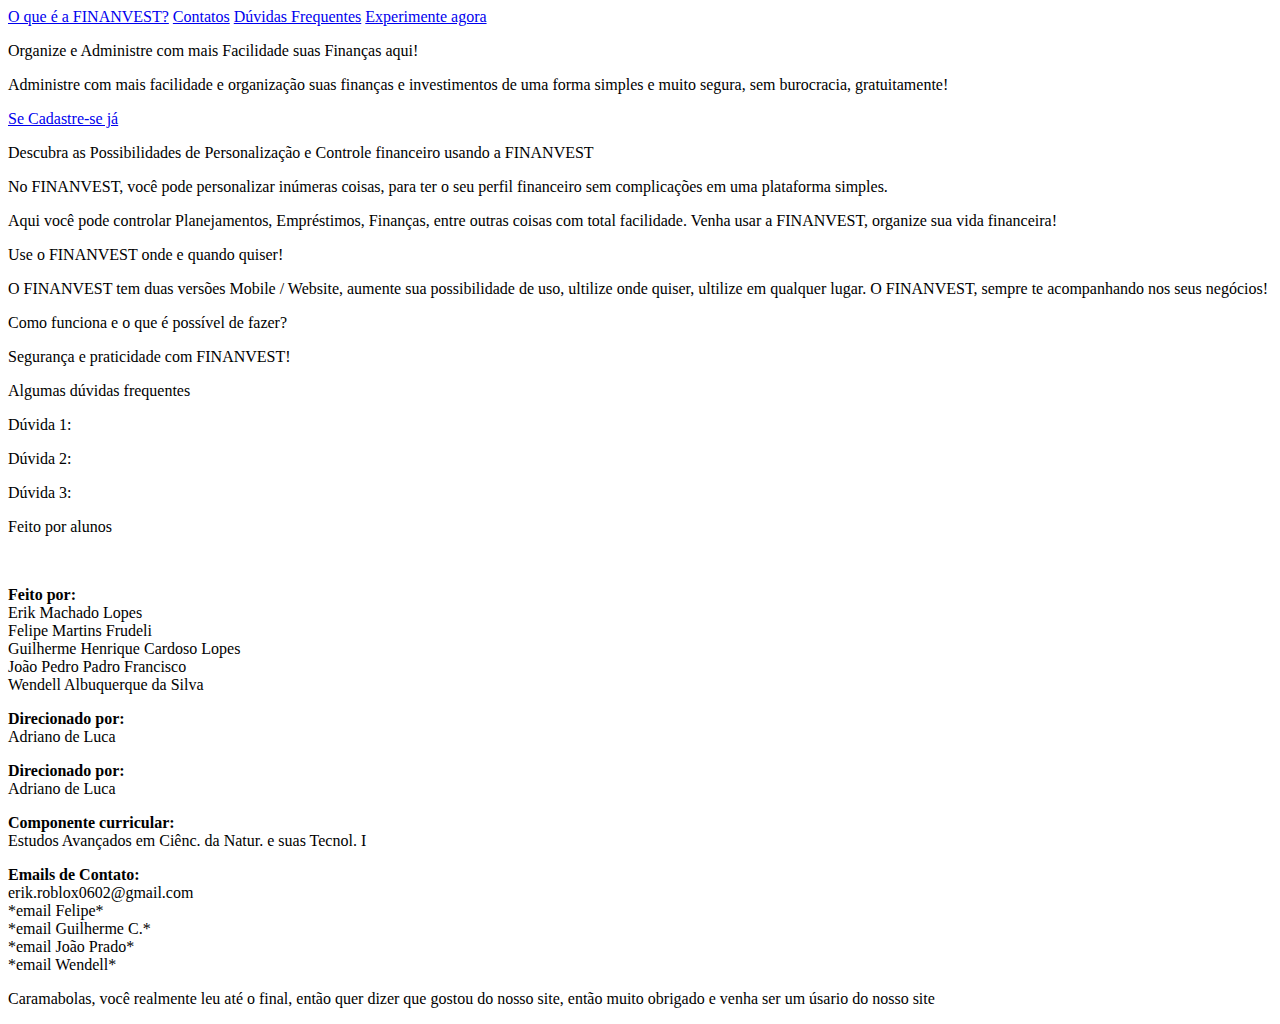
==== index.html @ 70e855a7 "Update index.html" ====
<!DOCTYPE html>
<html lang="pt-BR">
<head>
    <meta charset="UTF-8">
    <title>FINANVEST.</title>
</head>
<body>

    <header>
        <div class="logo"></div>
        <nav>
            <a href="#">O que é a FINANVEST?</a>
            <a href="#">Contatos</a>
            <a href="#">Dúvidas Frequentes</a>
            <a href="#">Experimente agora</a>
        </nav>
    </header>

    <section class="hero">
        <div>
            <p class="title">Organize e Administre com mais Facilidade suas Finanças aqui!</p>
            <p>Administre com mais facilidade e organização suas finanças e investimentos de uma forma simples e muito segura, sem burocracia, gratuitamente!</p>
            <a href="#">Se Cadastre-se já</a>
        </div>
        <div class="image"></div>
    </section>

    <section>
        <div class="sobre">
            <p class="title">Descubra as Possibilidades de Personalização  e  Controle financeiro usando a FINANVEST</p>
            <p>No FINANVEST, você pode personalizar inúmeras coisas, para ter o seu perfil financeiro sem complicações em uma plataforma simples.</p>
            <p>Aqui você pode controlar Planejamentos, Empréstimos, Finanças, entre outras coisas com total facilidade. Venha usar a FINANVEST, organize sua vida financeira!</p>
        </div>
        <div class="icon"></div>
        
        <div class="box">
            <p class="title">Use o FINANVEST onde e quando quiser!</p>
            <p>O FINANVEST tem duas versões Mobile / Website,  aumente sua possibilidade de uso, ultilize onde quiser, ultilize em qualquer lugar. O FINANVEST, sempre te acompanhando nos seus negócios!</p>
            <div class="images">
                <div class="image_phone"></div>
                <div class="image_site"></div>
            </div>
        </div>
    </section>

    <div class="card">
        <div class="text">
            <p class="title">Como funciona e o que é possível de fazer?</p>
            <p></p>
        </div>
        <div class="image_woman1"></div>
    </div>

    <div class="card">
        <div class="text">
            <p class="title">Segurança e praticidade com FINANVEST!</p>
            <p></p>
        </div>
        <div class="image_woman2"></div>
    </div>

    <section class="questions">
        <p class="title">Algumas dúvidas frequentes</p>
        <div class="quest">
            <p class="title">Dúvida 1:</p>
            <p></p>
        </div>
        <div class="quest">
            <p class="title">Dúvida 2:</p>
            <p></p>
        </div>
        <div class="quest">
            <p class="title">Dúvida 3:</p>
            <p></p>
        </div>
    </section>
    
    <footter class="contacts">
        <div class="logo"></div>
        <div class="School">
            <p>Feito por alunos</p>
            <img src="" alt="">
        </div>
        <div class="line"></div>
        <div class="contact">
            <p><b>Feito por:</b></br>
            Erik Machado Lopes</br>
            Felipe Martins Frudeli</br>
            Guilherme Henrique Cardoso Lopes</br>
            João Pedro Padro Francisco</br>
            Wendell Albuquerque da Silva
            </p>
        </div>
        <div class="contact">
            <p><b>Direcionado por:</b></br>
            Adriano de Luca
            </p>
        </div>
        <div class="contact">
            <p><b>Direcionado por:</b></br>
            Adriano de Luca
            </p>
        </div>
        <div class="contact">
            <p><b>Componente curricular:</b></br>
            Estudos Avançados em Ciênc. da Natur. e suas Tecnol. I
            </p>
        </div>
        <div class="contact">
            <p><b>Emails de Contato:</b></br>
            erik.roblox0602@gmail.com</br>
            *email Felipe*</br>
            *email Guilherme C.*</br>
            *email João Prado*</br>
            *email Wendell*
            </p>
        </div>
        <div class="line"></div>
        <p class="easter_egg">Caramabolas, você realmente leu até o final, então quer dizer que gostou do nosso site, então muito obrigado e venha ser um úsario do nosso site</p>
    </footter>
</body>
</html>
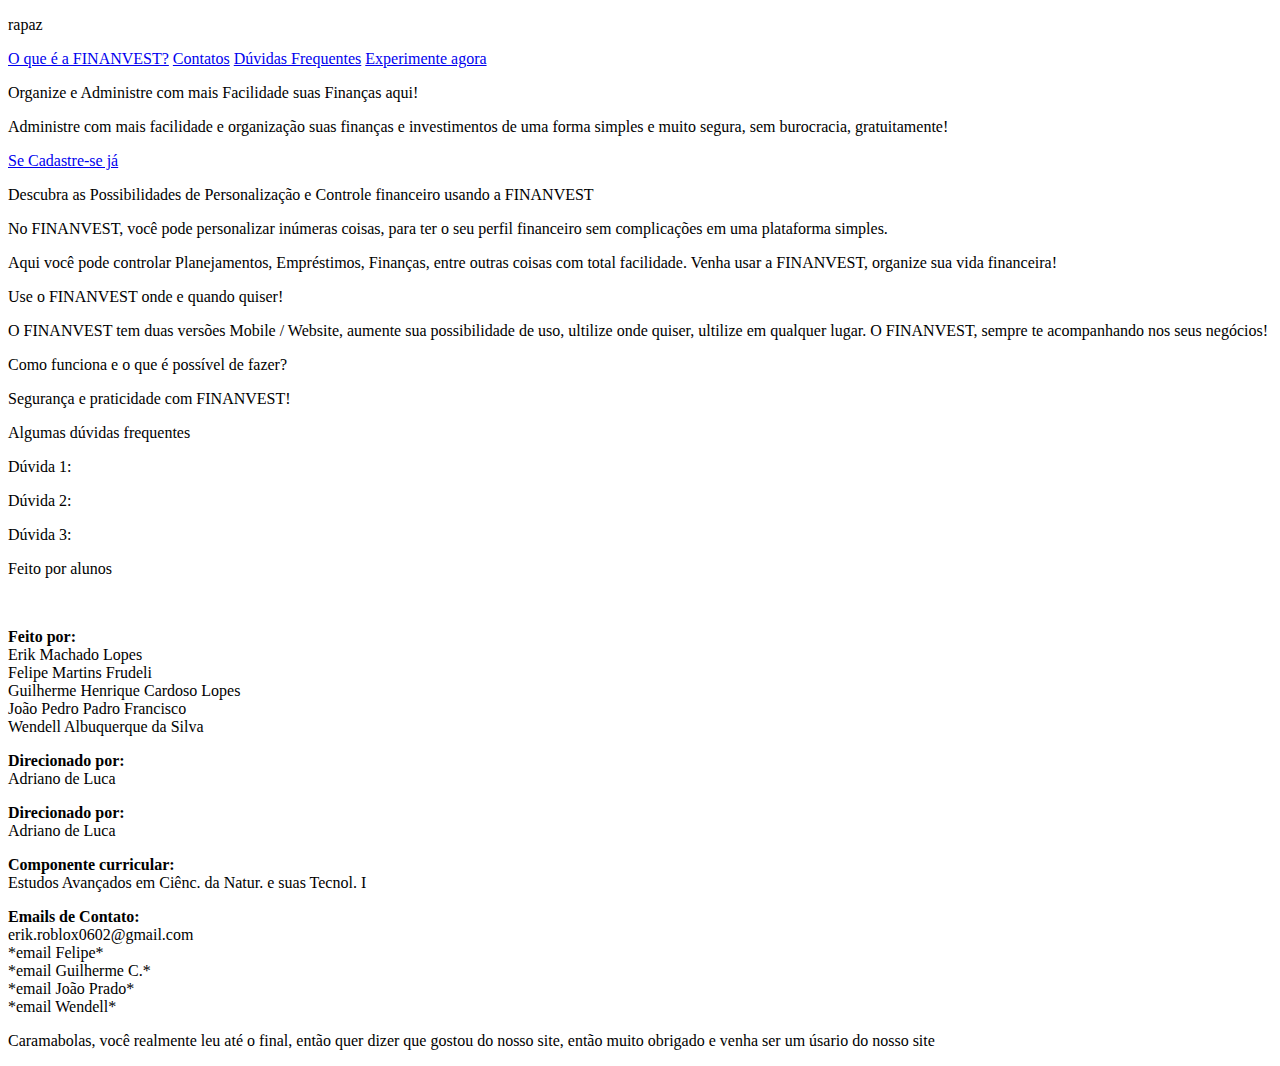
==== commit a38b5468: "a" ====
--- a/index.html
+++ b/index.html
@@ -5,7 +5,7 @@
     <title>FINANVEST.</title>
 </head>
 <body>
-
+    <p>rapaz</p>
     <header>
         <div class="logo"></div>
         <nav>
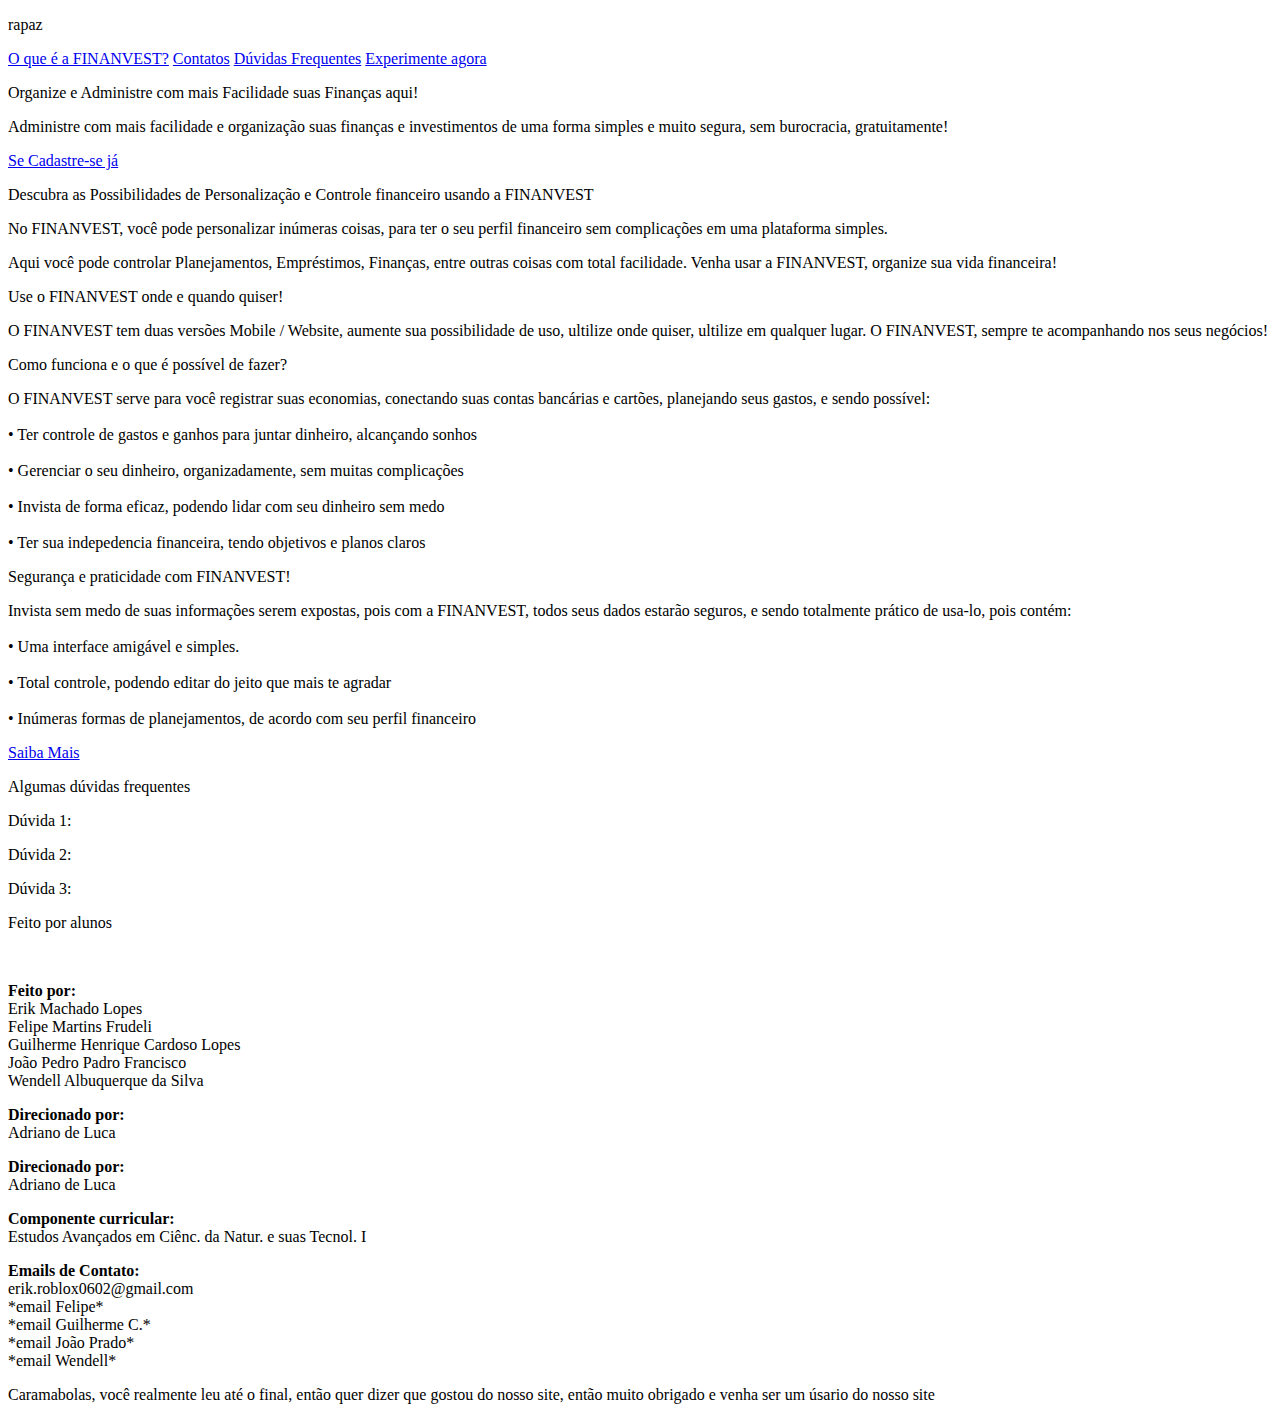
==== commit 8eda7e83: "Adicionado correções de texto" ====
--- a/index.html
+++ b/index.html
@@ -2,7 +2,7 @@
 <html lang="pt-BR">
 <head>
     <meta charset="UTF-8">
-    <title>FINANVEST.</title>
+    <title>FINANVEST</title>
 </head>
 <body>
     <p>rapaz</p>
@@ -46,7 +46,15 @@
     <div class="card">
         <div class="text">
             <p class="title">Como funciona e o que é possível de fazer?</p>
-            <p></p>
+            <p>O FINANVEST serve para você registrar suas economias, conectando suas contas bancárias e cartões, planejando seus gastos, e sendo possível:</br> 
+            </br>
+            • Ter controle de gastos e ganhos para juntar dinheiro, alcançando sonhos</br> 
+            </br>
+            • Gerenciar o seu dinheiro, organizadamente, sem muitas complicações</br>
+            </br>
+            • Invista de forma eficaz, podendo lidar com seu dinheiro sem medo</br>
+            </br>
+            • Ter sua indepedencia financeira, tendo objetivos e planos claros </p>
         </div>
         <div class="image_woman1"></div>
     </div>
@@ -54,7 +62,15 @@
     <div class="card">
         <div class="text">
             <p class="title">Segurança e praticidade com FINANVEST!</p>
-            <p></p>
+            <p>Invista sem medo de suas informações serem expostas, pois com a FINANVEST, todos seus dados estarão seguros, e sendo totalmente prático de usa-lo, pois contém:</br>
+            </br>
+            • Uma interface amigável e simples.</br>
+            </br>
+            • Total controle, podendo editar do jeito que mais te agradar</br>
+            </br>
+            • Inúmeras formas de planejamentos, de acordo com seu perfil financeiro</br>
+            </p>
+            <a href="#">Saiba Mais</a>
         </div>
         <div class="image_woman2"></div>
     </div>
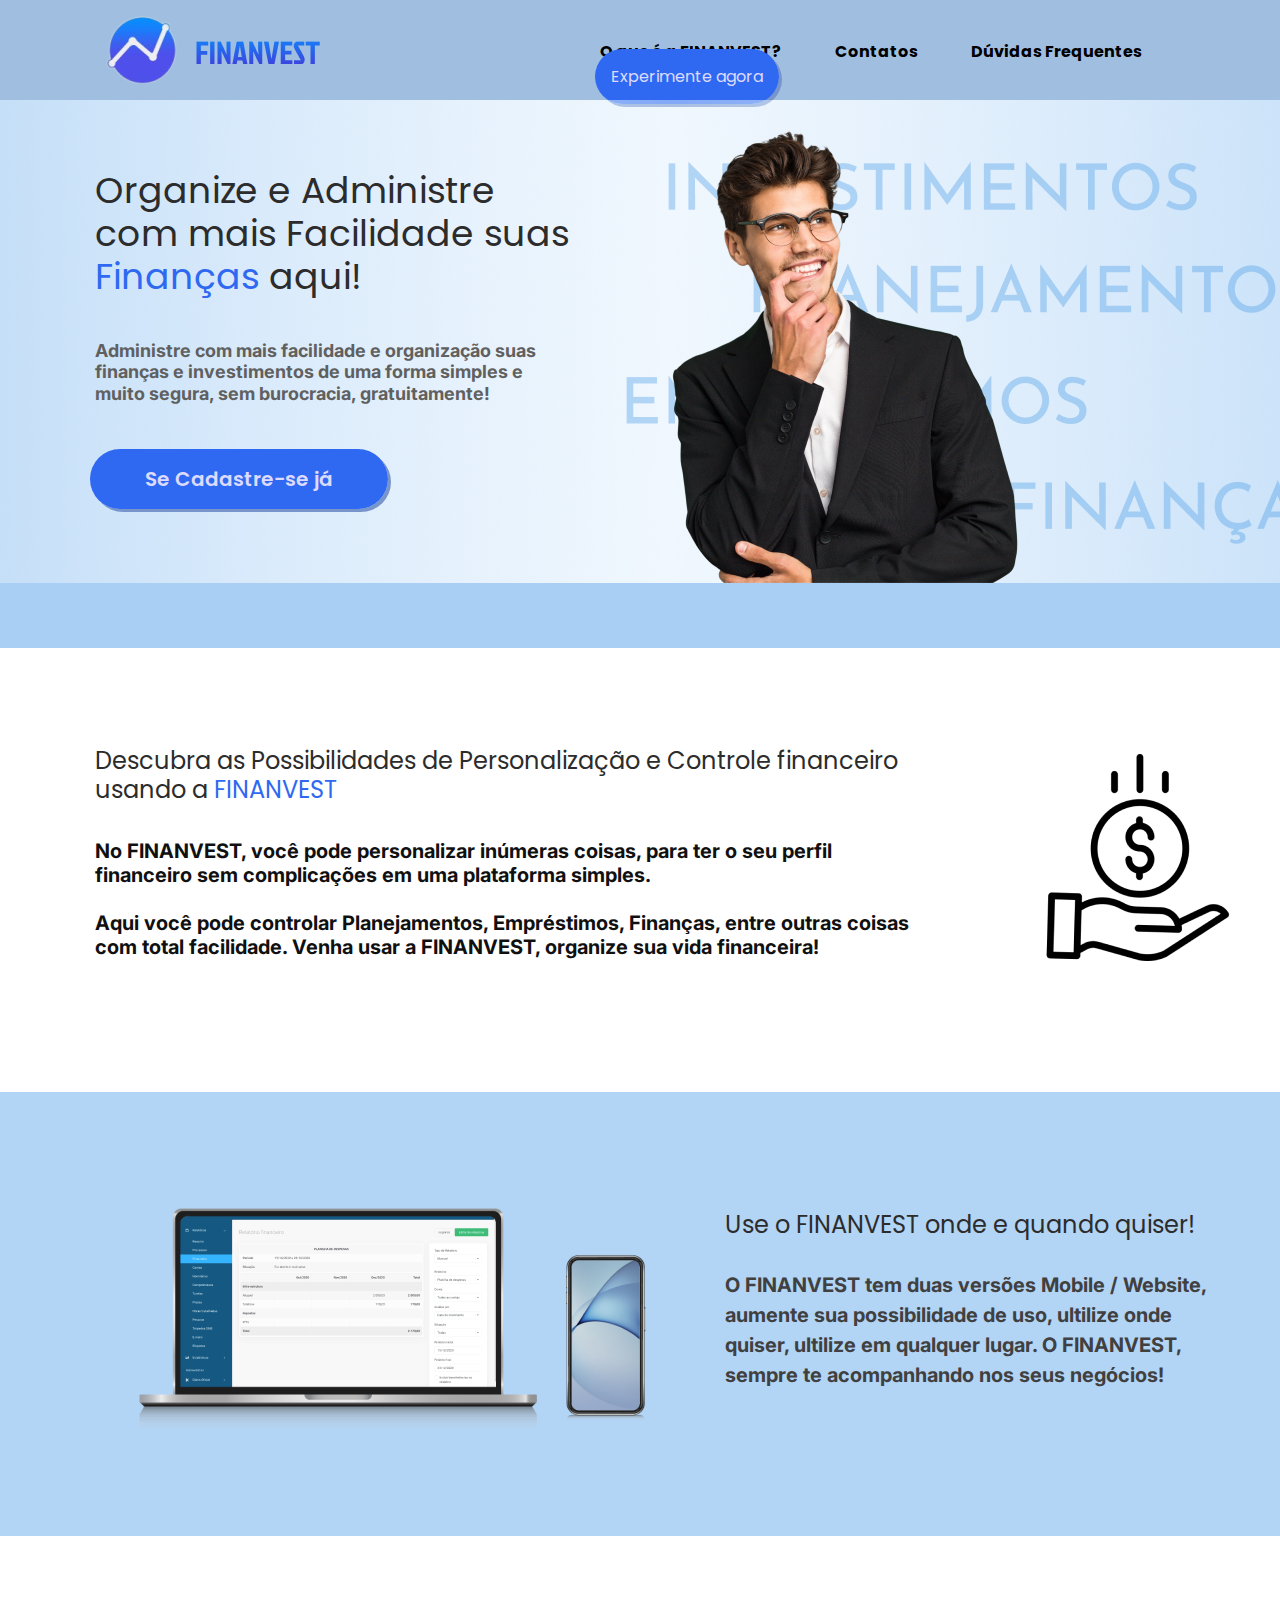
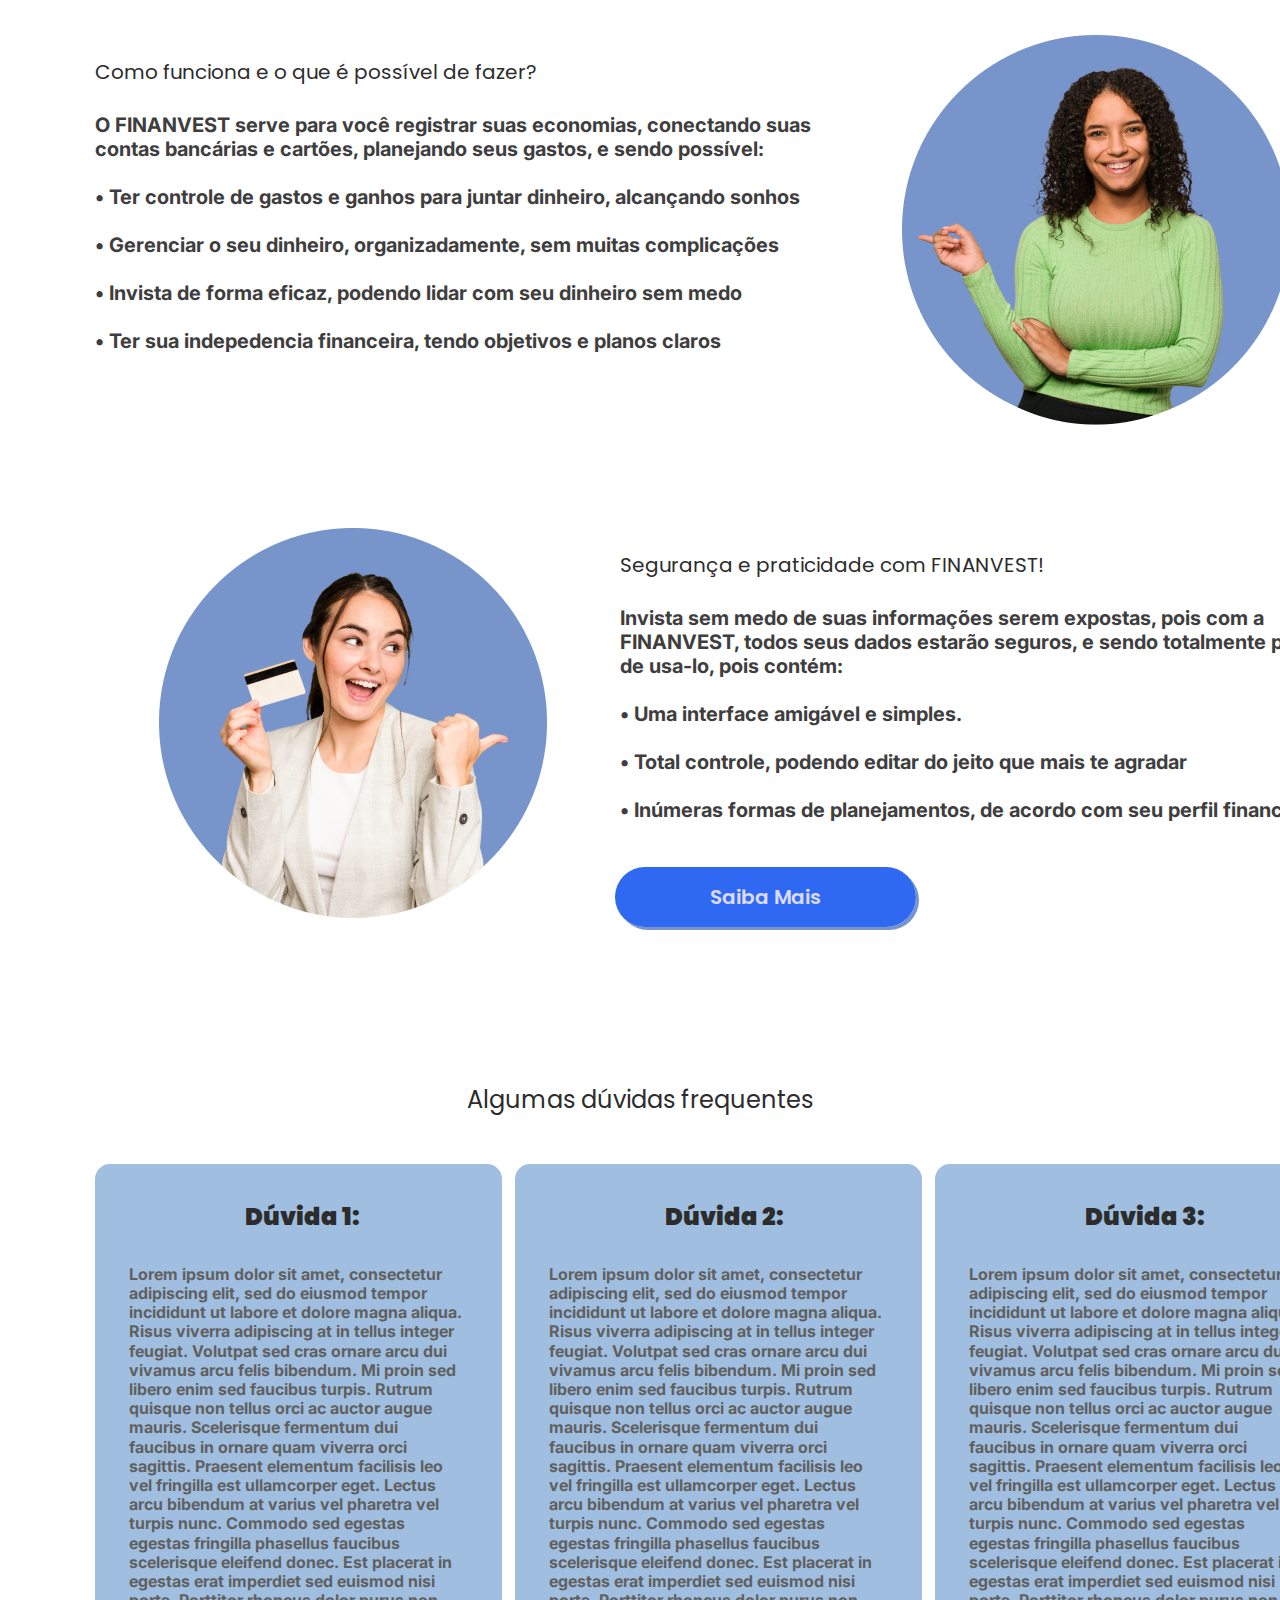
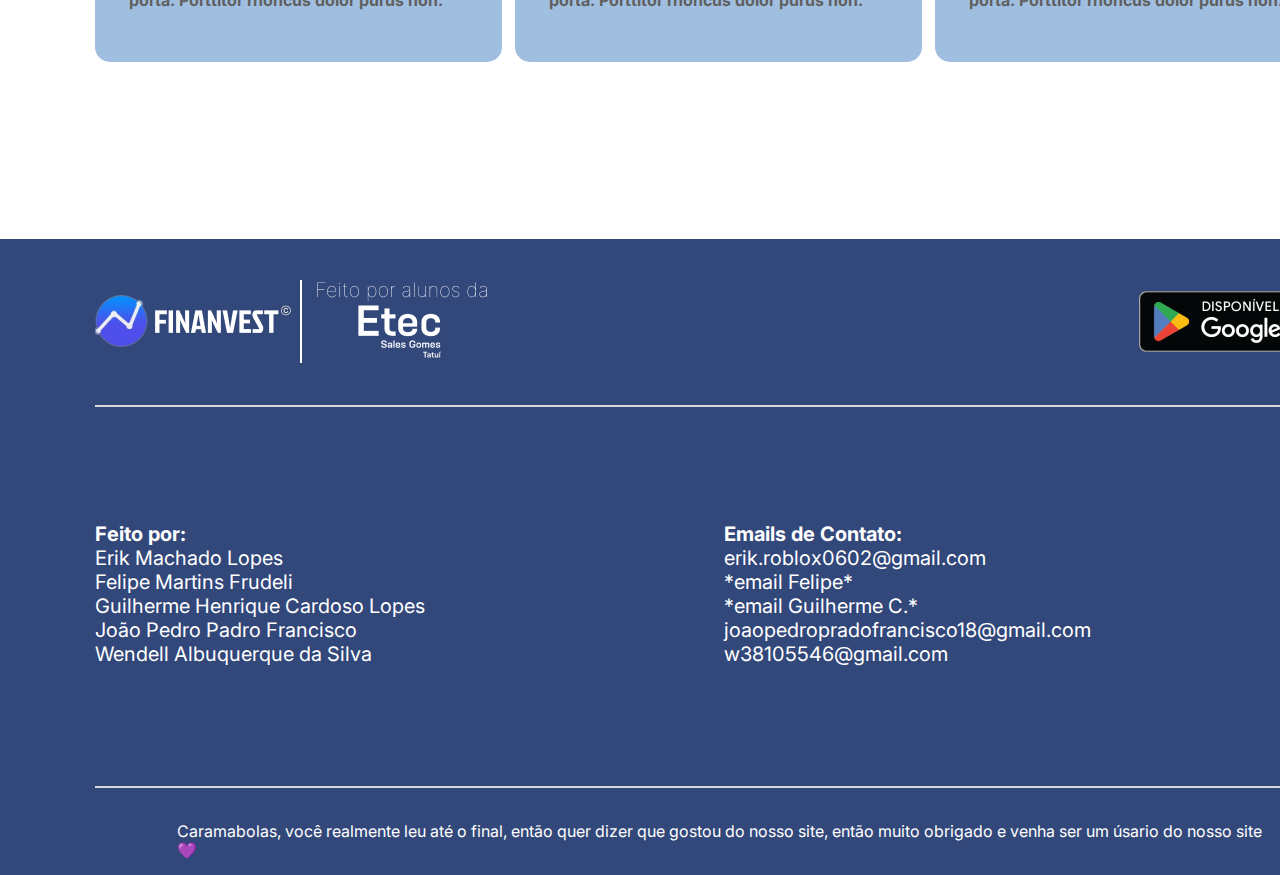
==== commit 3d45f71b: "Adicionada a página inicial" ====
--- a/index.html
+++ b/index.html
@@ -3,50 +3,55 @@
 <head>
     <meta charset="UTF-8">
     <title>FINANVEST</title>
+    <link rel="stylesheet" href="css/style.css">
+    <link rel="icon" href="Images/SmallLogo.png">
 </head>
 <body>
-    <p>rapaz</p>
     <header>
-        <div class="logo"></div>
+        <div class="logo"><img src="Images/Logo.png" alt="Logo"></div>
         <nav>
-            <a href="#">O que é a FINANVEST?</a>
-            <a href="#">Contatos</a>
-            <a href="#">Dúvidas Frequentes</a>
-            <a href="#">Experimente agora</a>
+            <a href="#sobre">O que é a FINANVEST?</a>
+            <a href="#contact">Contatos</a>
+            <a href="#quest">Dúvidas Frequentes</a>
+            <a class="loginbutton" href="#">Experimente agora</a>
         </nav>
     </header>
 
     <section class="hero">
-        <div>
-            <p class="title">Organize e Administre com mais Facilidade suas Finanças aqui!</p>
-            <p>Administre com mais facilidade e organização suas finanças e investimentos de uma forma simples e muito segura, sem burocracia, gratuitamente!</p>
-            <a href="#">Se Cadastre-se já</a>
+        <div class="herotext">
+            <p class="title">Organize e Administre com mais Facilidade suas <span>Finanças</span> aqui!</p>
+            <p class="phero">Administre com mais facilidade e organização suas finanças e investimentos de uma forma simples e muito segura, sem burocracia, gratuitamente!</p>
+            <a class="loginbutton" href="#">Se Cadastre-se já</a>
         </div>
-        <div class="image"></div>
+        <div class="image"><img src="Images/Thinking.png" alt="Men Thinking"></div>
     </section>
 
-    <section>
-        <div class="sobre">
-            <p class="title">Descubra as Possibilidades de Personalização  e  Controle financeiro usando a FINANVEST</p>
-            <p>No FINANVEST, você pode personalizar inúmeras coisas, para ter o seu perfil financeiro sem complicações em uma plataforma simples.</p>
-            <p>Aqui você pode controlar Planejamentos, Empréstimos, Finanças, entre outras coisas com total facilidade. Venha usar a FINANVEST, organize sua vida financeira!</p>
+    <div class="linehero"></div>
+
+    <section class="sobre">
+        <div class="sobreup">
+            <div class="sobretext">
+                <p class="title">Descubra as Possibilidades de Personalização  e  Controle financeiro usando a <span>FINANVEST</span></p>
+                <p class="psobre">No FINANVEST, você pode personalizar inúmeras coisas, para ter o seu perfil financeiro sem complicações em uma plataforma simples.</br></br>Aqui você pode controlar Planejamentos, Empréstimos, Finanças, entre outras coisas com total facilidade. Venha usar a FINANVEST, organize sua vida financeira!</p>
+            </div>
+        <div class="icon"><img src="Images/IconCoin.png" alt="Icon Coin"></div>
         </div>
-        <div class="icon"></div>
-        
         <div class="box">
+            <div class="image">
+                <img src="Images/Mockup.png" alt="Site e App">
+            </div>
+            <div class="boxtext">
             <p class="title">Use o FINANVEST onde e quando quiser!</p>
-            <p>O FINANVEST tem duas versões Mobile / Website,  aumente sua possibilidade de uso, ultilize onde quiser, ultilize em qualquer lugar. O FINANVEST, sempre te acompanhando nos seus negócios!</p>
-            <div class="images">
-                <div class="image_phone"></div>
-                <div class="image_site"></div>
+            <p class="boxp">O FINANVEST tem duas versões Mobile / Website,  aumente sua possibilidade de uso, ultilize onde quiser, ultilize em qualquer lugar. O FINANVEST, sempre te acompanhando nos seus negócios!</p>
             </div>
         </div>
+        <a name="sobre"></a>
     </section>
 
     <div class="card">
         <div class="text">
-            <p class="title">Como funciona e o que é possível de fazer?</p>
-            <p>O FINANVEST serve para você registrar suas economias, conectando suas contas bancárias e cartões, planejando seus gastos, e sendo possível:</br> 
+            <p class="title">Como funciona e o que é possível de fazer?</a></p>
+            <p class="textp">O FINANVEST serve para você registrar suas economias, conectando suas contas bancárias e cartões, planejando seus gastos, e sendo possível:</br> 
             </br>
             • Ter controle de gastos e ganhos para juntar dinheiro, alcançando sonhos</br> 
             </br>
@@ -55,14 +60,16 @@
             • Invista de forma eficaz, podendo lidar com seu dinheiro sem medo</br>
             </br>
             • Ter sua indepedencia financeira, tendo objetivos e planos claros </p>
-        </div>
-        <div class="image_woman1"></div>
+        </div>            
+        <div class="image_woman1"><img src="Images/Woman1.png" alt="Woman 1"></div>
     </div>
 
+
     <div class="card">
+        <div class="image_woman2"><img src="Images/Woman2.png" alt="Woman 2"></div>
         <div class="text">
             <p class="title">Segurança e praticidade com FINANVEST!</p>
-            <p>Invista sem medo de suas informações serem expostas, pois com a FINANVEST, todos seus dados estarão seguros, e sendo totalmente prático de usa-lo, pois contém:</br>
+            <p class="textp1">Invista sem medo de suas informações serem expostas, pois com a FINANVEST, todos seus dados estarão seguros, e sendo totalmente prático de usa-lo, pois contém:</br>
             </br>
             • Uma interface amigável e simples.</br>
             </br>
@@ -70,69 +77,59 @@
             </br>
             • Inúmeras formas de planejamentos, de acordo com seu perfil financeiro</br>
             </p>
-            <a href="#">Saiba Mais</a>
+            <a class="loginbutton" href="#">Saiba Mais</a>
         </div>
-        <div class="image_woman2"></div>
+
     </div>
-
+<a name="quest"></a>
     <section class="questions">
         <p class="title">Algumas dúvidas frequentes</p>
-        <div class="quest">
-            <p class="title">Dúvida 1:</p>
-            <p></p>
-        </div>
-        <div class="quest">
-            <p class="title">Dúvida 2:</p>
-            <p></p>
-        </div>
-        <div class="quest">
-            <p class="title">Dúvida 3:</p>
-            <p></p>
+        <div class="boxs">
+            <div class="quest">
+                <p class="titleq">Dúvida 1:</p>
+                <p class="questp">Lorem ipsum dolor sit amet, consectetur adipiscing elit, sed do eiusmod tempor incididunt ut labore et dolore magna aliqua. Risus viverra adipiscing at in tellus integer feugiat. Volutpat sed cras ornare arcu dui vivamus arcu felis bibendum. Mi proin sed libero enim sed faucibus turpis. Rutrum quisque non tellus orci ac auctor augue mauris. Scelerisque fermentum dui faucibus in ornare quam viverra orci sagittis. Praesent elementum facilisis leo vel fringilla est ullamcorper eget. Lectus arcu bibendum at varius vel pharetra vel turpis nunc. Commodo sed egestas egestas fringilla phasellus faucibus scelerisque eleifend donec. Est placerat in egestas erat imperdiet sed euismod nisi porta. Porttitor rhoncus dolor purus non.</p>
+            </div>
+            <div class="quest">
+                <p class="titleq">Dúvida 2:</p>
+                <p class="questp">Lorem ipsum dolor sit amet, consectetur adipiscing elit, sed do eiusmod tempor incididunt ut labore et dolore magna aliqua. Risus viverra adipiscing at in tellus integer feugiat. Volutpat sed cras ornare arcu dui vivamus arcu felis bibendum. Mi proin sed libero enim sed faucibus turpis. Rutrum quisque non tellus orci ac auctor augue mauris. Scelerisque fermentum dui faucibus in ornare quam viverra orci sagittis. Praesent elementum facilisis leo vel fringilla est ullamcorper eget. Lectus arcu bibendum at varius vel pharetra vel turpis nunc. Commodo sed egestas egestas fringilla phasellus faucibus scelerisque eleifend donec. Est placerat in egestas erat imperdiet sed euismod nisi porta. Porttitor rhoncus dolor purus non.</p>
+            </div>
+            <div class="quest">
+                <p class="titleq">Dúvida 3:</p>
+                <p class="questp">Lorem ipsum dolor sit amet, consectetur adipiscing elit, sed do eiusmod tempor incididunt ut labore et dolore magna aliqua. Risus viverra adipiscing at in tellus integer feugiat. Volutpat sed cras ornare arcu dui vivamus arcu felis bibendum. Mi proin sed libero enim sed faucibus turpis. Rutrum quisque non tellus orci ac auctor augue mauris. Scelerisque fermentum dui faucibus in ornare quam viverra orci sagittis. Praesent elementum facilisis leo vel fringilla est ullamcorper eget. Lectus arcu bibendum at varius vel pharetra vel turpis nunc. Commodo sed egestas egestas fringilla phasellus faucibus scelerisque eleifend donec. Est placerat in egestas erat imperdiet sed euismod nisi porta. Porttitor rhoncus dolor purus non.</p>
+            </div>
         </div>
     </section>
-    
-    <footter class="contacts">
-        <div class="logo"></div>
-        <div class="School">
-            <p>Feito por alunos</p>
-            <img src="" alt="">
+
+    <a name="contact"></a>
+    <footer class="contacts">
+        <div class="top">
+            <div class="logocontact"><img src="Images/LogoContact.png" alt="Logo do contato"></div>
+            <div class="download"><img src="Images/Googleplay.png"  alt="Download"></div>
         </div>
         <div class="line"></div>
-        <div class="contact">
-            <p><b>Feito por:</b></br>
-            Erik Machado Lopes</br>
-            Felipe Martins Frudeli</br>
-            Guilherme Henrique Cardoso Lopes</br>
-            João Pedro Padro Francisco</br>
-            Wendell Albuquerque da Silva
-            </p>
-        </div>
-        <div class="contact">
-            <p><b>Direcionado por:</b></br>
-            Adriano de Luca
-            </p>
-        </div>
-        <div class="contact">
-            <p><b>Direcionado por:</b></br>
-            Adriano de Luca
-            </p>
-        </div>
-        <div class="contact">
-            <p><b>Componente curricular:</b></br>
-            Estudos Avançados em Ciênc. da Natur. e suas Tecnol. I
-            </p>
-        </div>
-        <div class="contact">
-            <p><b>Emails de Contato:</b></br>
-            erik.roblox0602@gmail.com</br>
-            *email Felipe*</br>
-            *email Guilherme C.*</br>
-            *email João Prado*</br>
-            *email Wendell*
-            </p>
+        <div class="boxcontact">
+            <div class="contact">
+                <p><b>Feito por:</b></br>
+                Erik Machado Lopes</br>
+                Felipe Martins Frudeli</br>
+                Guilherme Henrique Cardoso Lopes</br>
+                João Pedro Padro Francisco</br>
+                Wendell Albuquerque da Silva
+                </p>
+            </div>
+            <div class="contact">
+                <p><b>Emails de Contato:</b></br>
+                erik.roblox0602@gmail.com</br>
+                *email Felipe*</br>
+                *email Guilherme C.*</br>
+                joaopedropradofrancisco18@gmail.com</br>
+                w38105546@gmail.com
+                </p>
+            </div>
         </div>
         <div class="line"></div>
-        <p class="easter_egg">Caramabolas, você realmente leu até o final, então quer dizer que gostou do nosso site, então muito obrigado e venha ser um úsario do nosso site</p>
-    </footter>
+        <p class="easteregg">Caramabolas, você realmente leu até o final, então quer dizer que gostou do nosso site, então muito obrigado e venha ser um úsario do nosso site 💜</p>
+    </footer>
+
 </body>
 </html>
--- a/css/style.css
+++ b/css/style.css
@@ -0,0 +1,286 @@
+
+@import url('https://fonts.googleapis.com/css2?family=Inter&family=Poppins&display=swap');
+
+body{
+    margin: 0;
+    padding: 0;
+}
+header{
+    background-color: #A0BFE0;
+    width: 100% ;
+    height: 100px;
+    display: inline-flex;
+}
+.logo{
+    margin-left: 95px;
+    margin-top: 15px;
+}
+nav{
+    float: right;
+    margin-top: 39px;
+    margin-left: 279px;
+}
+nav a{
+    margin-right: 49.5px;
+    font-family: "Poppins";
+    text-decoration: none;
+    color: #000;
+    font-size: 16px;
+    font-style: normal;
+    font-weight: bold;
+}
+.loginbutton{
+    margin-left: -5px ;
+    color: #DCDBFF;
+    font-weight: normal;
+    background-color: #3069F1;
+    padding: 16px;
+    border-radius: 40px;
+    box-shadow: 3px 3px #7895CB;
+}
+.herotext{
+    padding-top: 69px;
+    margin-left: 95px;
+}
+.hero{
+    background-image: url(../Images/BackgroundHero.png);
+    width: 100%;
+    height: 483px;
+    display: inline-flex;
+}
+.title{
+    color: #2C2C2C;
+    font-family: "Poppins";
+    font-size: 36px;
+    font-style: normal;
+    text-align: left;
+    margin: 0;
+    line-height: 120%;  
+}
+.hero .title{
+    width: 480px;
+}
+.hero .title span{
+    color: #3069F1;
+}
+.phero{
+    color: #606060;
+    font-family: "Inter";
+    font-size: 18px;
+    font-style: normal;
+    line-height: 120%;
+    font-weight: bolder;
+    width: 480px;
+    margin-top: 41px;
+    margin-bottom: 60px;
+}
+.hero .herotext .loginbutton{
+    font-size: 20px;
+    font-weight: 600;
+    padding-left: 55px;
+    padding-right: 55px;
+    font-family: "Poppins";
+    text-decoration: none;
+}
+.image{
+    margin-left:45px
+}
+.linehero{
+    background-color: #A9D0F4;
+    width: 100%;
+    height: 65px;
+}
+
+.sobre .sobreup .sobretext{
+    margin-top: 99px;
+    margin-left: 95px;
+}
+.sobre .sobreup{
+    display: flex;
+}
+.sobre .sobreup .sobretext .title{
+    font-size: 24px;
+    width: 827px;
+}
+.sobre .sobreup .sobretext .title span{
+    color: #3069F1;
+}
+.sobre .sobreup .sobretext .psobre {
+    color: #101010;
+    font-family: "Inter";
+    font-size: 20px;
+    font-style: normal;
+    line-height: 120%;
+    font-weight: bolder;
+    width: 827px;
+    margin-top: 34px;
+}
+.sobre .icon{
+    margin-top: 106px;
+    margin-left: 112px;
+}
+.sobre .box{
+    width: 100%;
+    height: 444px;
+    background-color: #B2D4F5;
+    margin-top: 113px;
+    display: flex;
+}
+.sobre .box .image{
+    padding-top: 50px;
+    margin-left: 95px;
+}
+.sobre .box .title{
+    margin-left: 10px;
+    font-size: 24px;
+    margin-top: 119px;
+}
+.sobre .box .boxp{
+    color: #404040;
+    font-family: "Inter";
+    font-size: 20px;
+    font-style: normal;
+    line-height: 150%;
+    font-weight: bolder;
+    width: 515px;
+    margin-top: 31px;
+    margin-left: 10px;
+}
+.card{
+    margin-left: 95px;
+    margin-top: 124px;
+    display: inline-flex;
+}
+.card .text .title{
+    font-size: 20px;  
+}
+.card .text .textp{
+    color: #3E3E3E;
+    font-family: "Inter";
+    font-size: 20px;
+    font-style: normal;
+    line-height: 120%;
+    font-weight: bolder;
+    width: 725px;
+    margin-top: 29px;
+}
+.card .image_woman1{
+    margin-left: 82px;
+    margin-top: -24.88px;
+}
+.card .image_woman2{
+    margin-top: -47.88px;
+    margin-right: 10px;
+}
+.card .text .loginbutton{
+    font-size: 20px;
+    font-weight: 600;
+    padding-left: 95px;
+    padding-right: 95px;
+    font-family: "Poppins";
+    text-decoration: none;
+}
+.card .text .textp1{
+    color: #3E3E3E;
+    font-family: "Inter";
+    font-size: 20px;
+    font-style: normal;
+    line-height: 120%;
+    font-weight: bolder;
+    width: 725px;
+    margin-top: 29px;
+    margin-bottom: 60px;
+}
+.questions{
+    margin-left: 95px;
+    margin-right: 95px;
+}
+.questions .boxs{
+    display: inline-flex;
+}
+.questions .title{
+    text-align: center;
+    font-size: 24px;
+    margin-top: 142px;
+    margin-bottom: 49px;
+}
+.questions .boxs .quest{
+    width: 407.088px;
+    height: 498.084px;
+    border-radius: 15px;
+    background: #A0BFE0;
+    margin-right: 12.91px;
+}
+.questions .boxs .quest .titleq{
+    color: #2C2C2C;
+    font-family: "Poppins";
+    font-size: 24px;
+    font-style: normal;
+    text-align: left;
+    font-weight: 1000;
+    margin-left: 150px;
+    margin-top: 39.41px;
+    line-height: 120%; 
+}
+.questions .boxs .quest .questp{
+    color: #606060;
+    font-family: "Inter";
+    font-size: 16px;
+    font-style: normal;
+    line-height: 120%;
+    font-weight: bolder;
+    width: 339px;
+    height: 355px;
+    margin-left: 34px;
+    margin-top: 33px;
+}
+.contacts{
+    background-color: #32477A;
+    width: 100%;
+    height: 636px;
+    margin-top: 177px;
+}
+.contacts .top{
+    display: inline-flex;
+}
+.contacts .top .logocontact{
+    margin-left: 95px;
+    padding-top: 39px;
+    margin-bottom: 38px;
+}
+.contacts .top .download{
+    padding-top: 50px;
+    margin-left: 650px;
+}
+.line{
+    background-color: #D9D9D9;
+    height: 2px;
+    width: 1250px;
+    margin-left: 95px;
+}
+.contacts .boxcontact{
+    display: inline-flex;
+    margin-left: 95px;
+    margin-top: 95px;
+    margin-bottom: 100px;
+}
+.contacts .boxcontact .contact{
+    margin-right: 115px;
+    width: 514px;
+}
+.contacts .boxcontact .contact p{
+    color: #FFF;
+    font-family: "Inter";
+    font-size: 20px;
+    font-style: normal;
+    line-height: 120%;
+}
+.contacts .easteregg{
+    margin-top: 34px;
+    margin-left: 177px;
+    color: #FFF;
+    font-family: "Inter";
+    font-size: 16px;
+    font-style: normal;
+    line-height: 120%;
+}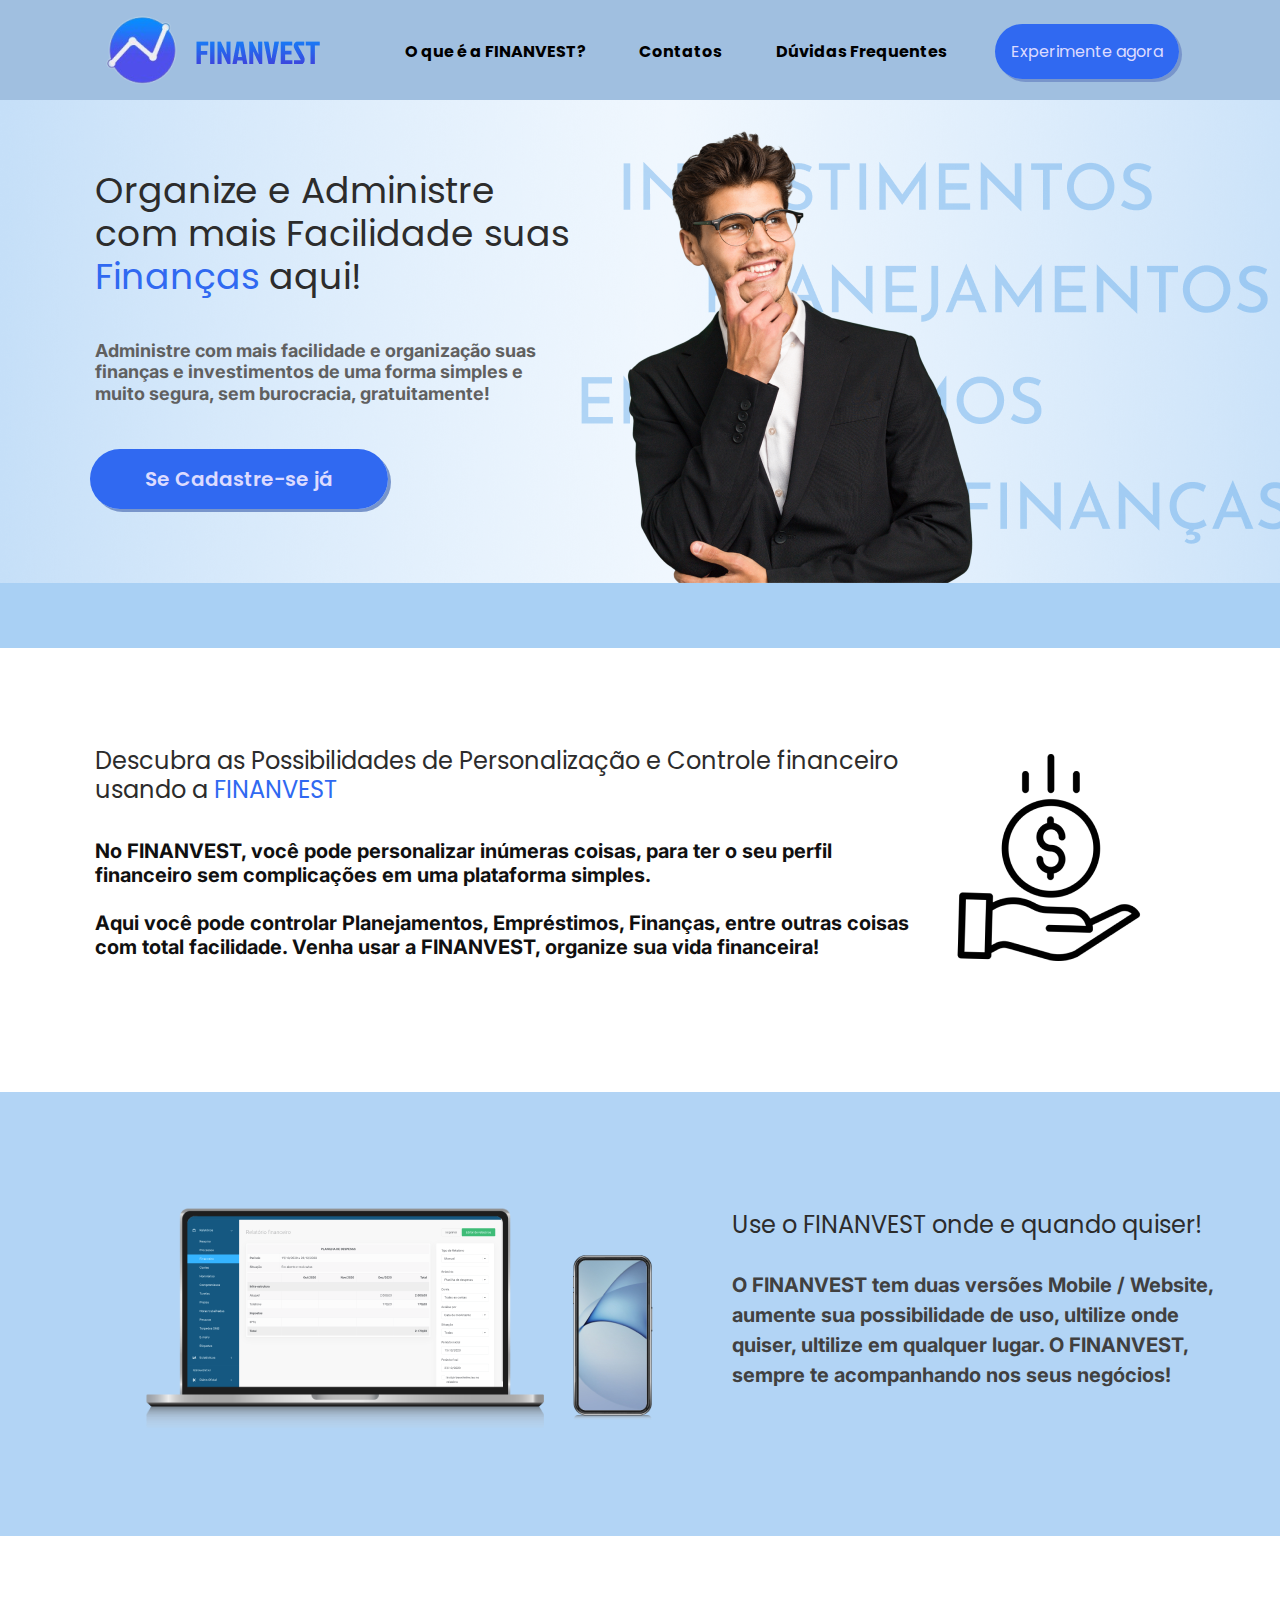
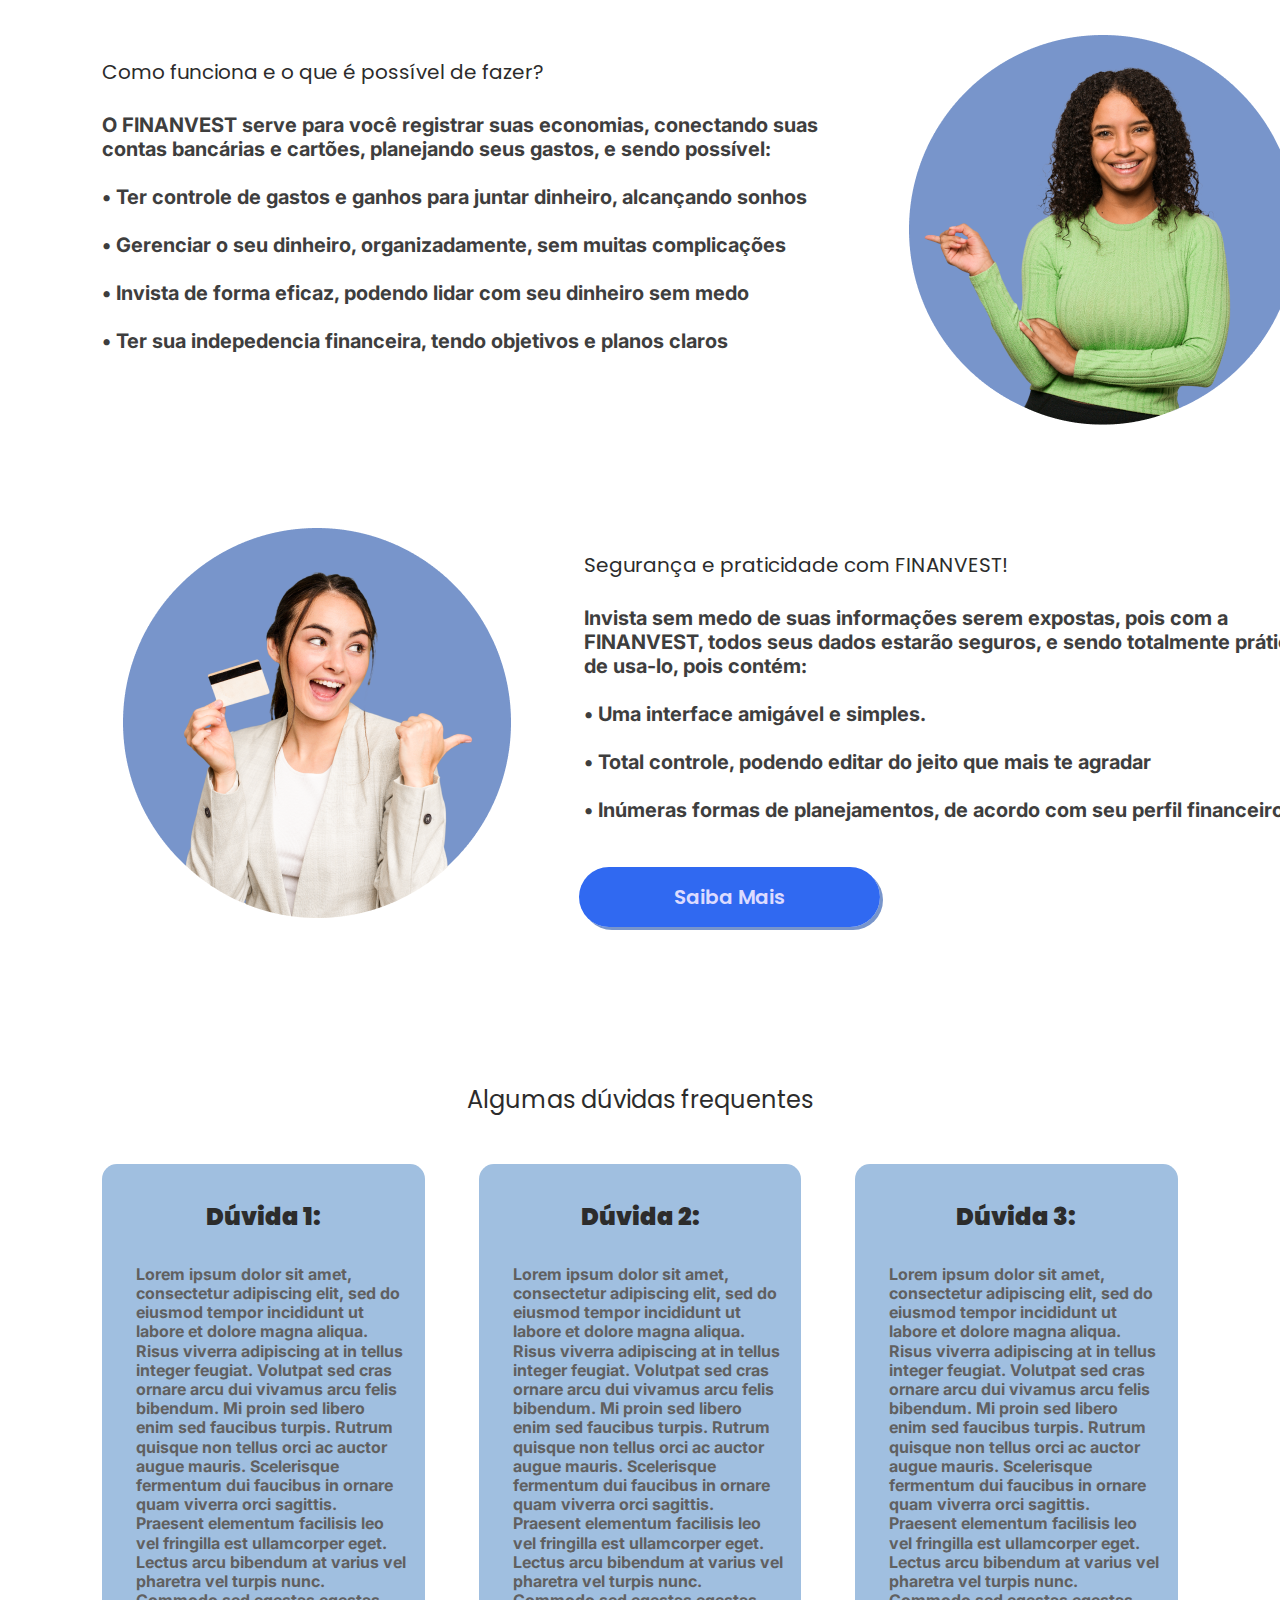
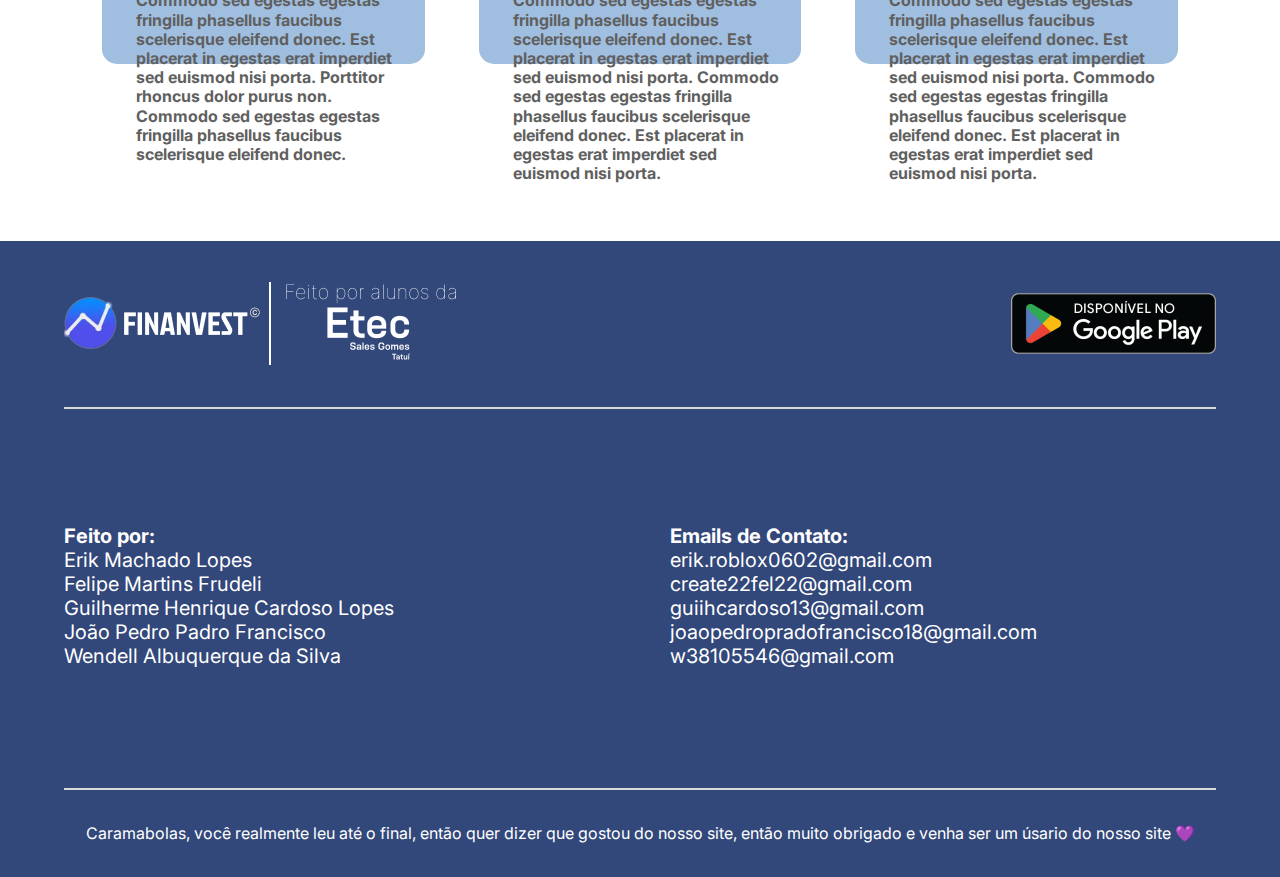
==== commit 215f521c: "Inicio do css responsivo" ====
--- a/index.html
+++ b/index.html
@@ -2,6 +2,7 @@
 <html lang="pt-BR">
 <head>
     <meta charset="UTF-8">
+    <meta name="viewport" content="width=device-width, initial-scale=1.0">
     <title>FINANVEST</title>
     <link rel="stylesheet" href="css/style.css">
     <link rel="icon" href="Images/SmallLogo.png">
@@ -87,15 +88,15 @@
         <div class="boxs">
             <div class="quest">
                 <p class="titleq">Dúvida 1:</p>
-                <p class="questp">Lorem ipsum dolor sit amet, consectetur adipiscing elit, sed do eiusmod tempor incididunt ut labore et dolore magna aliqua. Risus viverra adipiscing at in tellus integer feugiat. Volutpat sed cras ornare arcu dui vivamus arcu felis bibendum. Mi proin sed libero enim sed faucibus turpis. Rutrum quisque non tellus orci ac auctor augue mauris. Scelerisque fermentum dui faucibus in ornare quam viverra orci sagittis. Praesent elementum facilisis leo vel fringilla est ullamcorper eget. Lectus arcu bibendum at varius vel pharetra vel turpis nunc. Commodo sed egestas egestas fringilla phasellus faucibus scelerisque eleifend donec. Est placerat in egestas erat imperdiet sed euismod nisi porta. Porttitor rhoncus dolor purus non.</p>
+                <p class="questp">Lorem ipsum dolor sit amet, consectetur adipiscing elit, sed do eiusmod tempor incididunt ut labore et dolore magna aliqua. Risus viverra adipiscing at in tellus integer feugiat. Volutpat sed cras ornare arcu dui vivamus arcu felis bibendum. Mi proin sed libero enim sed faucibus turpis. Rutrum quisque non tellus orci ac auctor augue mauris. Scelerisque fermentum dui faucibus in ornare quam viverra orci sagittis. Praesent elementum facilisis leo vel fringilla est ullamcorper eget. Lectus arcu bibendum at varius vel pharetra vel turpis nunc. Commodo sed egestas egestas fringilla phasellus faucibus scelerisque eleifend donec. Est placerat in egestas erat imperdiet sed euismod nisi porta. Porttitor rhoncus dolor purus non. Commodo sed egestas egestas fringilla phasellus faucibus scelerisque eleifend donec.</p>
             </div>
             <div class="quest">
                 <p class="titleq">Dúvida 2:</p>
-                <p class="questp">Lorem ipsum dolor sit amet, consectetur adipiscing elit, sed do eiusmod tempor incididunt ut labore et dolore magna aliqua. Risus viverra adipiscing at in tellus integer feugiat. Volutpat sed cras ornare arcu dui vivamus arcu felis bibendum. Mi proin sed libero enim sed faucibus turpis. Rutrum quisque non tellus orci ac auctor augue mauris. Scelerisque fermentum dui faucibus in ornare quam viverra orci sagittis. Praesent elementum facilisis leo vel fringilla est ullamcorper eget. Lectus arcu bibendum at varius vel pharetra vel turpis nunc. Commodo sed egestas egestas fringilla phasellus faucibus scelerisque eleifend donec. Est placerat in egestas erat imperdiet sed euismod nisi porta. Porttitor rhoncus dolor purus non.</p>
+                <p class="questp">Lorem ipsum dolor sit amet, consectetur adipiscing elit, sed do eiusmod tempor incididunt ut labore et dolore magna aliqua. Risus viverra adipiscing at in tellus integer feugiat. Volutpat sed cras ornare arcu dui vivamus arcu felis bibendum. Mi proin sed libero enim sed faucibus turpis. Rutrum quisque non tellus orci ac auctor augue mauris. Scelerisque fermentum dui faucibus in ornare quam viverra orci sagittis. Praesent elementum facilisis leo vel fringilla est ullamcorper eget. Lectus arcu bibendum at varius vel pharetra vel turpis nunc. Commodo sed egestas egestas fringilla phasellus faucibus scelerisque eleifend donec. Est placerat in egestas erat imperdiet sed euismod nisi porta. Commodo sed egestas egestas fringilla phasellus faucibus scelerisque eleifend donec. Est placerat in egestas erat imperdiet sed euismod nisi porta.</p>
             </div>
             <div class="quest">
                 <p class="titleq">Dúvida 3:</p>
-                <p class="questp">Lorem ipsum dolor sit amet, consectetur adipiscing elit, sed do eiusmod tempor incididunt ut labore et dolore magna aliqua. Risus viverra adipiscing at in tellus integer feugiat. Volutpat sed cras ornare arcu dui vivamus arcu felis bibendum. Mi proin sed libero enim sed faucibus turpis. Rutrum quisque non tellus orci ac auctor augue mauris. Scelerisque fermentum dui faucibus in ornare quam viverra orci sagittis. Praesent elementum facilisis leo vel fringilla est ullamcorper eget. Lectus arcu bibendum at varius vel pharetra vel turpis nunc. Commodo sed egestas egestas fringilla phasellus faucibus scelerisque eleifend donec. Est placerat in egestas erat imperdiet sed euismod nisi porta. Porttitor rhoncus dolor purus non.</p>
+                <p class="questp">Lorem ipsum dolor sit amet, consectetur adipiscing elit, sed do eiusmod tempor incididunt ut labore et dolore magna aliqua. Risus viverra adipiscing at in tellus integer feugiat. Volutpat sed cras ornare arcu dui vivamus arcu felis bibendum. Mi proin sed libero enim sed faucibus turpis. Rutrum quisque non tellus orci ac auctor augue mauris. Scelerisque fermentum dui faucibus in ornare quam viverra orci sagittis. Praesent elementum facilisis leo vel fringilla est ullamcorper eget. Lectus arcu bibendum at varius vel pharetra vel turpis nunc. Commodo sed egestas egestas fringilla phasellus faucibus scelerisque eleifend donec. Est placerat in egestas erat imperdiet sed euismod nisi porta. Commodo sed egestas egestas fringilla phasellus faucibus scelerisque eleifend donec. Est placerat in egestas erat imperdiet sed euismod nisi porta.</p>
             </div>
         </div>
     </section>
@@ -120,8 +121,8 @@
             <div class="contact">
                 <p><b>Emails de Contato:</b></br>
                 erik.roblox0602@gmail.com</br>
-                *email Felipe*</br>
-                *email Guilherme C.*</br>
+                create22fel22@gmail.com</br>
+                guiihcardoso13@gmail.com</br>
                 joaopedropradofrancisco18@gmail.com</br>
                 w38105546@gmail.com
                 </p>
--- a/css/style.css
+++ b/css/style.css
@@ -10,15 +10,15 @@
     width: 100% ;
     height: 100px;
     display: inline-flex;
+    justify-content: space-between;
 }
 .logo{
     margin-left: 95px;
     margin-top: 15px;
 }
 nav{
-    float: right;
     margin-top: 39px;
-    margin-left: 279px;
+    margin-right: 4%;
 }
 nav a{
     margin-right: 49.5px;
@@ -47,6 +47,7 @@
     width: 100%;
     height: 483px;
     display: inline-flex;
+    justify-content: space-between;
 }
 .title{
     color: #2C2C2C;
@@ -82,8 +83,8 @@
     font-family: "Poppins";
     text-decoration: none;
 }
-.image{
-    margin-left:45px
+.hero .image{
+    margin-right: 8%;
 }
 .linehero{
     background-color: #A9D0F4;
@@ -97,6 +98,7 @@
 }
 .sobre .sobreup{
     display: flex;
+    justify-content: space-between;
 }
 .sobre .sobreup .sobretext .title{
     font-size: 24px;
@@ -117,7 +119,7 @@
 }
 .sobre .icon{
     margin-top: 106px;
-    margin-left: 112px;
+    margin-right: 10%;
 }
 .sobre .box{
     width: 100%;
@@ -125,10 +127,14 @@
     background-color: #B2D4F5;
     margin-top: 113px;
     display: flex;
+    justify-content: space-between;
+}
+.sobre .box .boxtext{
+    margin-right: 8%;
 }
 .sobre .box .image{
     padding-top: 50px;
-    margin-left: 95px;
+    margin-left: 8%;
 }
 .sobre .box .title{
     margin-left: 10px;
@@ -147,9 +153,12 @@
     margin-left: 10px;
 }
 .card{
-    margin-left: 95px;
+    margin-left: 8%;
+    margin-right: 8%;
     margin-top: 124px;
-    display: inline-flex;
+    display: flex;
+    flex-wrap: nowrap;
+    justify-content: space-between;
 }
 .card .text .title{
     font-size: 20px;  
@@ -171,6 +180,7 @@
 .card .image_woman2{
     margin-top: -47.88px;
     margin-right: 10px;
+    margin-left: -4%;
 }
 .card .text .loginbutton{
     font-size: 20px;
@@ -192,11 +202,13 @@
     margin-bottom: 60px;
 }
 .questions{
-    margin-left: 95px;
-    margin-right: 95px;
+    margin-left: 8%;
+    margin-right: 8%;
 }
 .questions .boxs{
-    display: inline-flex;
+    display: flex;
+    flex-wrap: nowrap;
+    justify-content: space-between;
 }
 .questions .title{
     text-align: center;
@@ -205,11 +217,10 @@
     margin-bottom: 49px;
 }
 .questions .boxs .quest{
-    width: 407.088px;
-    height: 498.084px;
+    width: 30%;
+    height: 500px;
     border-radius: 15px;
     background: #A0BFE0;
-    margin-right: 12.91px;
 }
 .questions .boxs .quest .titleq{
     color: #2C2C2C;
@@ -218,7 +229,7 @@
     font-style: normal;
     text-align: left;
     font-weight: 1000;
-    margin-left: 150px;
+    text-align: center;
     margin-top: 39.41px;
     line-height: 120%; 
 }
@@ -229,7 +240,7 @@
     font-style: normal;
     line-height: 120%;
     font-weight: bolder;
-    width: 339px;
+    width: 84%;
     height: 355px;
     margin-left: 34px;
     margin-top: 33px;
@@ -241,31 +252,36 @@
     margin-top: 177px;
 }
 .contacts .top{
-    display: inline-flex;
+    display: flex;
+    justify-content: space-between;
 }
 .contacts .top .logocontact{
-    margin-left: 95px;
+    margin-left: 5%;
     padding-top: 39px;
     margin-bottom: 38px;
 }
 .contacts .top .download{
     padding-top: 50px;
-    margin-left: 650px;
+    margin-right: 5%;
 }
 .line{
     background-color: #D9D9D9;
     height: 2px;
-    width: 1250px;
-    margin-left: 95px;
+    width: 90%;
+    display: flex;
+    justify-content: space-around;
+    margin-left: 5%;
 }
 .contacts .boxcontact{
-    display: inline-flex;
-    margin-left: 95px;
+    display: flex;
+    flex-wrap: nowrap;
+    justify-content: space-between;
+    margin-left: 5%;
     margin-top: 95px;
     margin-bottom: 100px;
 }
 .contacts .boxcontact .contact{
-    margin-right: 115px;
+    margin-right: 20%;
     width: 514px;
 }
 .contacts .boxcontact .contact p{
@@ -277,10 +293,56 @@
 }
 .contacts .easteregg{
     margin-top: 34px;
-    margin-left: 177px;
     color: #FFF;
     font-family: "Inter";
     font-size: 16px;
     font-style: normal;
     line-height: 120%;
+    display: flex;
+    justify-content: center;
+}
+
+/* Para Celular */
+@media(max-width: 450px) {
+    header .logo{
+        margin: 0;
+    }
+    header img{
+        display: flex;
+        position:absolute;
+        height: 60px;
+        clip: rect(0px, 80px, 71px, 0px);
+        margin-top: 4.5%;
+        margin-left: 40%;
+    }
+    .hero{
+        background-image: url(../Images/BackgroundHeroResponsive.png);
+        width: 100%;
+        height: 814px;
+        display: inline-flex;
+        margin-top: -10px;
+        flex-wrap: wrap;
+    }
+    .hero .title{
+        width: 300px;
+        font-size: 24px;
+        text-align: center;
+    }
+    .phero{
+        width: 360px;
+        font-size: 14px;
+        text-align: center;
+        margin-top: 40px;
+        margin-bottom: 40px;
+    }
+    .hero .image{
+        margin-right: 0;
+    }
+    .herotext{
+        padding-top: 52px;
+        margin-left: 0px;
+        display: flex;
+        flex-wrap: wrap;
+        justify-content: center;
+    }
 }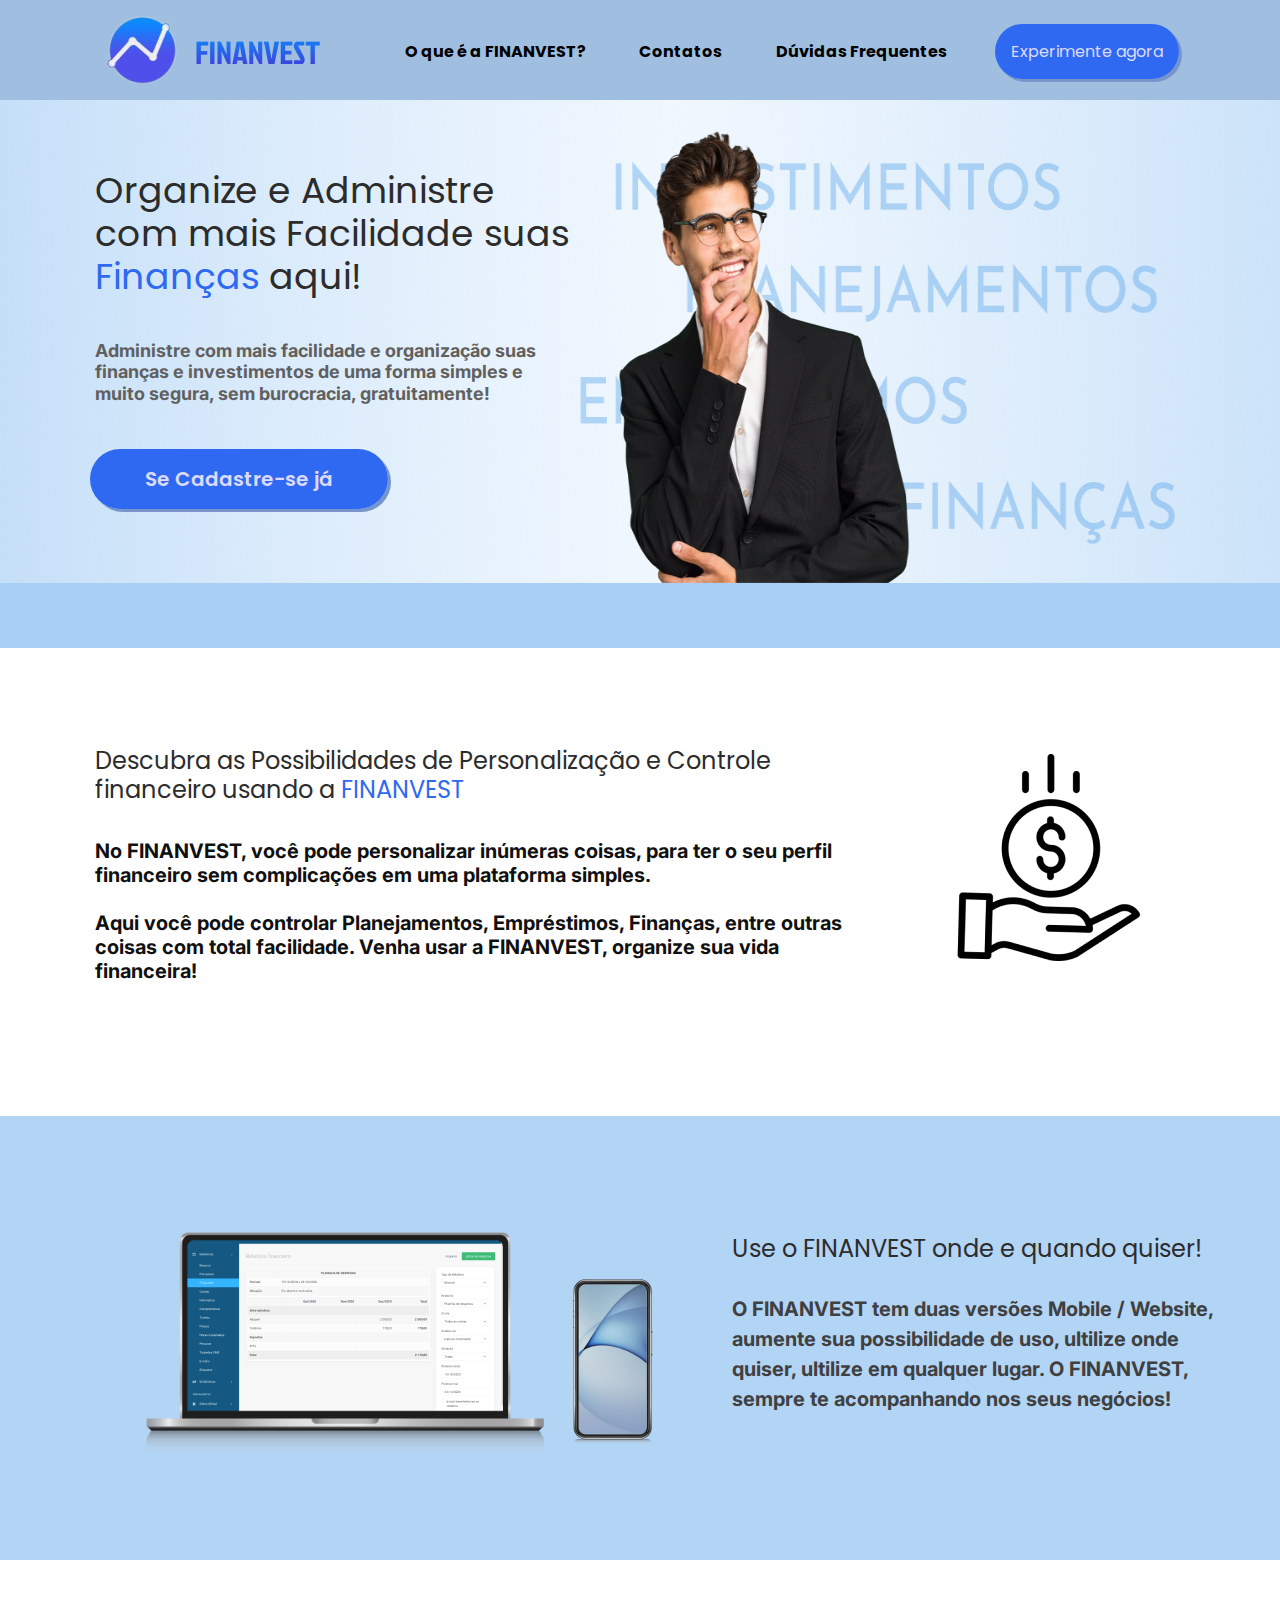
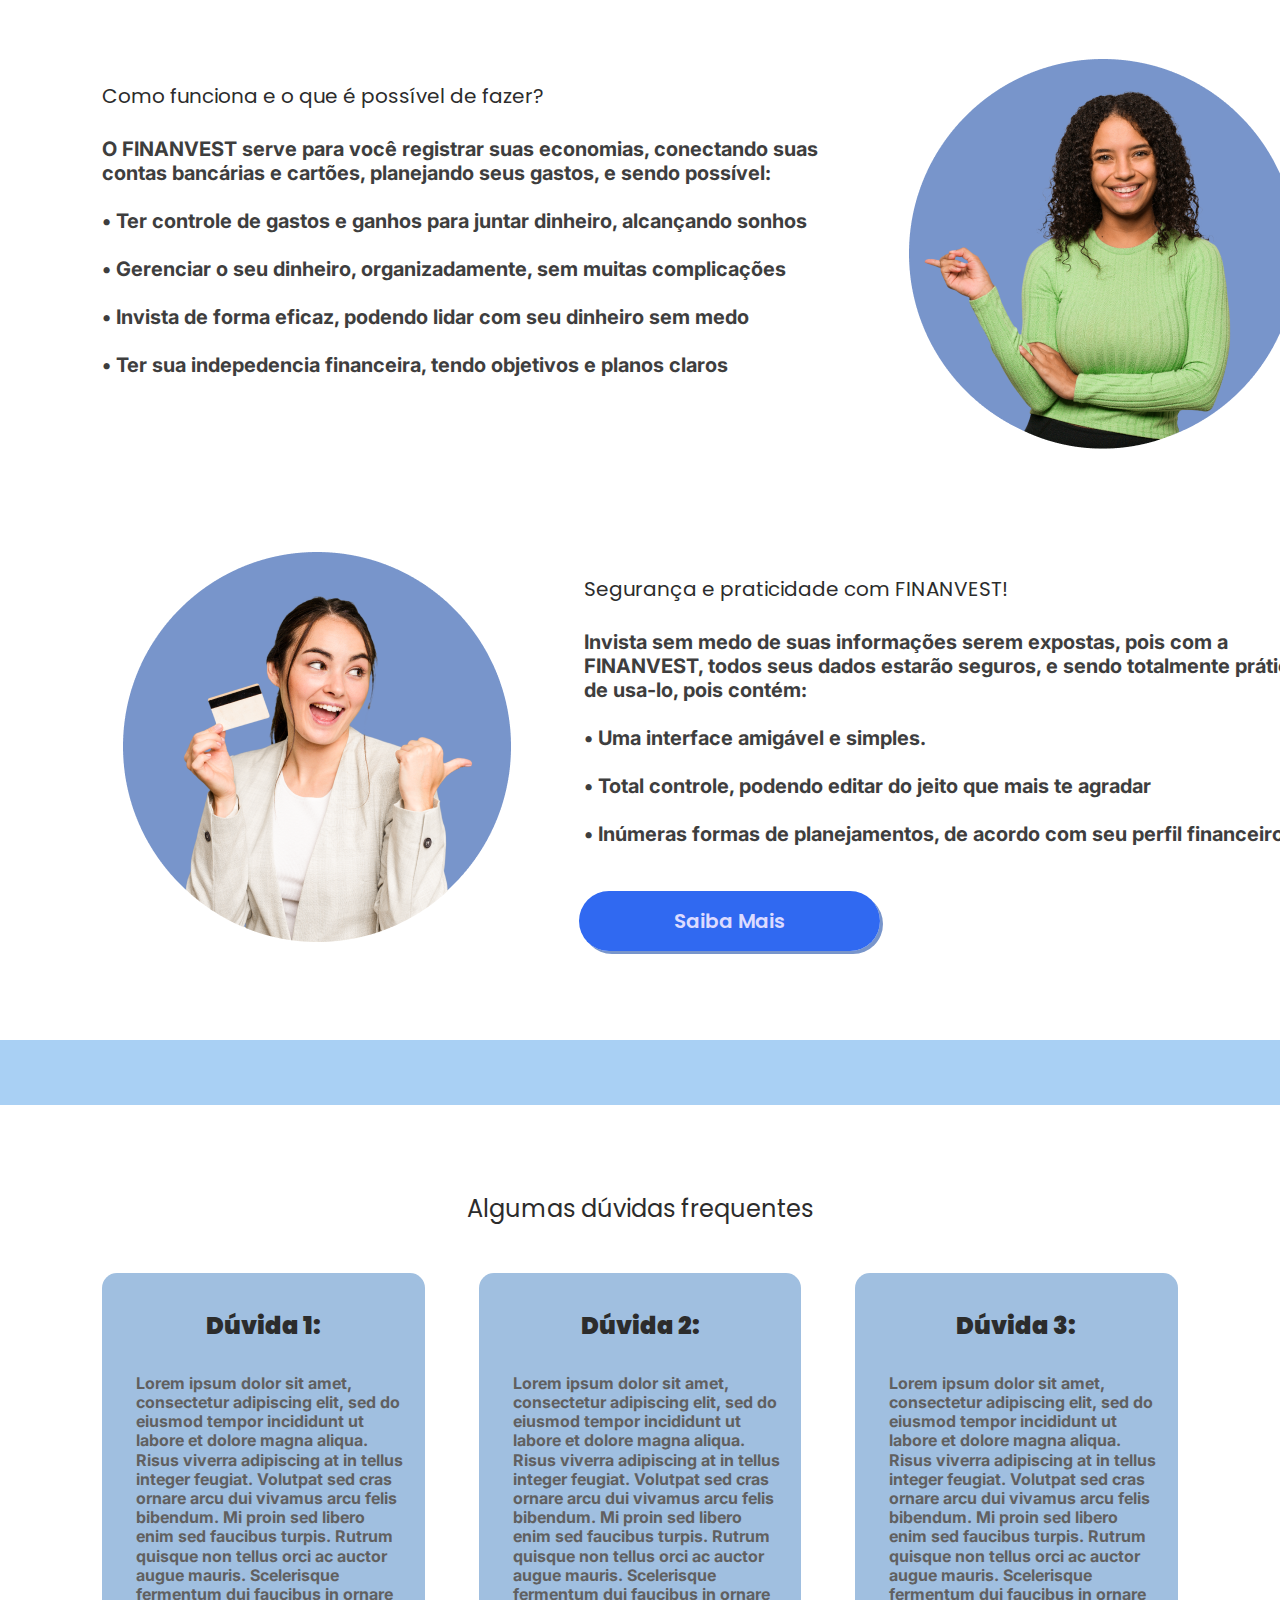
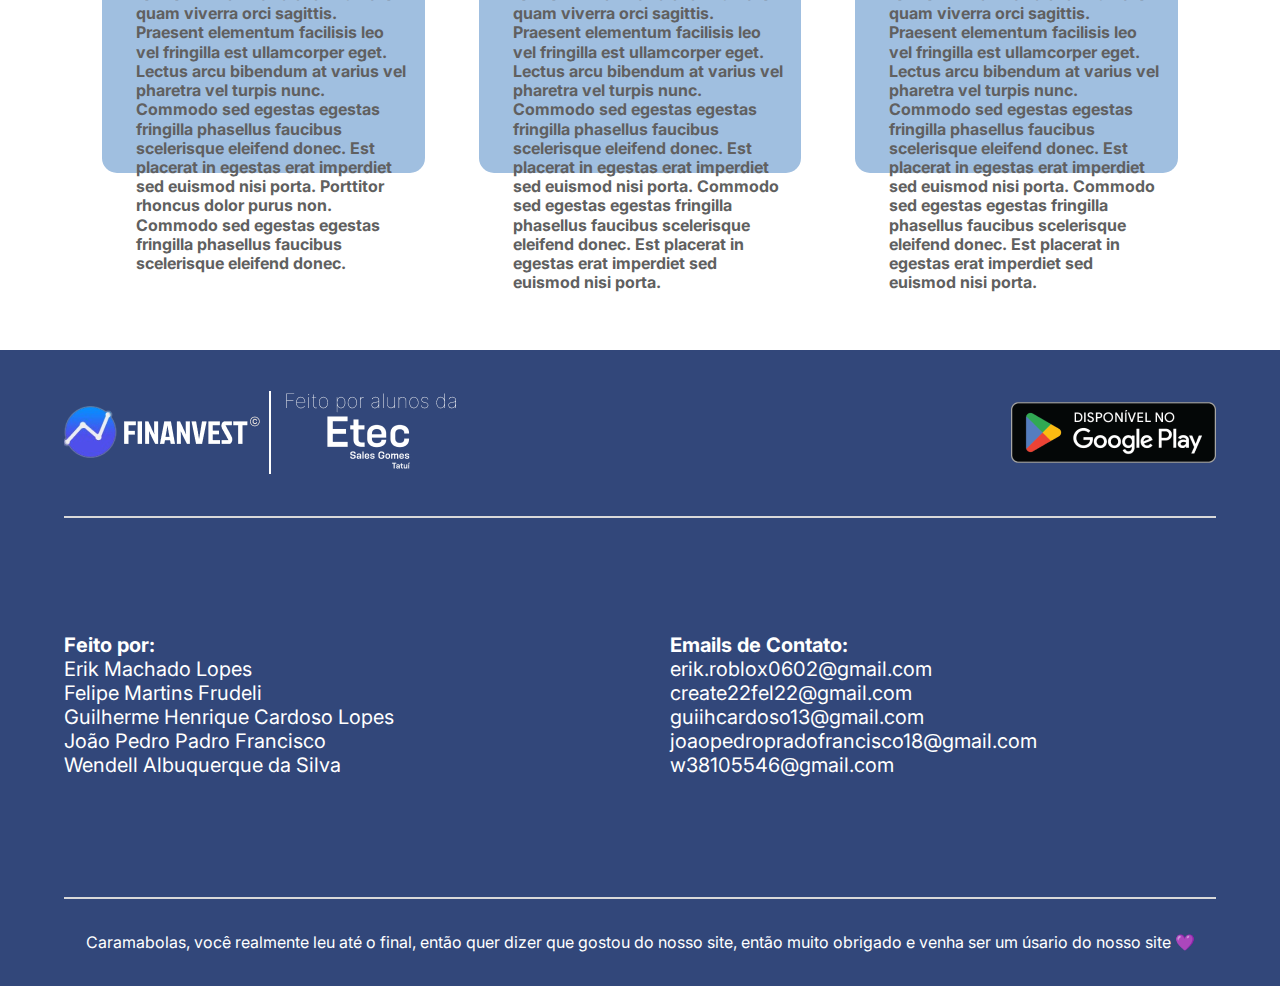
==== commit b92c27fb: "Realização da versão responsiva pra celular" ====
--- a/index.html
+++ b/index.html
@@ -8,7 +8,7 @@
     <link rel="icon" href="Images/SmallLogo.png">
 </head>
 <body>
-    <header>
+    <header class="HeaderIndex">
         <div class="logo"><img src="Images/Logo.png" alt="Logo"></div>
         <nav>
             <a href="#sobre">O que é a FINANVEST?</a>
@@ -24,7 +24,7 @@
             <p class="phero">Administre com mais facilidade e organização suas finanças e investimentos de uma forma simples e muito segura, sem burocracia, gratuitamente!</p>
             <a class="loginbutton" href="#">Se Cadastre-se já</a>
         </div>
-        <div class="image"><img src="Images/Thinking.png" alt="Men Thinking"></div>
+        <div class="image"> </div>
     </section>
 
     <div class="linehero"></div>
@@ -49,7 +49,7 @@
         <a name="sobre"></a>
     </section>
 
-    <div class="card">
+    <div class="card one">
         <div class="text">
             <p class="title">Como funciona e o que é possível de fazer?</a></p>
             <p class="textp">O FINANVEST serve para você registrar suas economias, conectando suas contas bancárias e cartões, planejando seus gastos, e sendo possível:</br> 
@@ -66,7 +66,7 @@
     </div>
 
 
-    <div class="card">
+    <div class="card two">
         <div class="image_woman2"><img src="Images/Woman2.png" alt="Woman 2"></div>
         <div class="text">
             <p class="title">Segurança e praticidade com FINANVEST!</p>
@@ -82,19 +82,21 @@
         </div>
 
     </div>
+
+    <div class="linehero"></div>
 <a name="quest"></a>
     <section class="questions">
         <p class="title">Algumas dúvidas frequentes</p>
         <div class="boxs">
-            <div class="quest">
+            <div class="quest one">
                 <p class="titleq">Dúvida 1:</p>
                 <p class="questp">Lorem ipsum dolor sit amet, consectetur adipiscing elit, sed do eiusmod tempor incididunt ut labore et dolore magna aliqua. Risus viverra adipiscing at in tellus integer feugiat. Volutpat sed cras ornare arcu dui vivamus arcu felis bibendum. Mi proin sed libero enim sed faucibus turpis. Rutrum quisque non tellus orci ac auctor augue mauris. Scelerisque fermentum dui faucibus in ornare quam viverra orci sagittis. Praesent elementum facilisis leo vel fringilla est ullamcorper eget. Lectus arcu bibendum at varius vel pharetra vel turpis nunc. Commodo sed egestas egestas fringilla phasellus faucibus scelerisque eleifend donec. Est placerat in egestas erat imperdiet sed euismod nisi porta. Porttitor rhoncus dolor purus non. Commodo sed egestas egestas fringilla phasellus faucibus scelerisque eleifend donec.</p>
             </div>
-            <div class="quest">
+            <div class="quest two">
                 <p class="titleq">Dúvida 2:</p>
                 <p class="questp">Lorem ipsum dolor sit amet, consectetur adipiscing elit, sed do eiusmod tempor incididunt ut labore et dolore magna aliqua. Risus viverra adipiscing at in tellus integer feugiat. Volutpat sed cras ornare arcu dui vivamus arcu felis bibendum. Mi proin sed libero enim sed faucibus turpis. Rutrum quisque non tellus orci ac auctor augue mauris. Scelerisque fermentum dui faucibus in ornare quam viverra orci sagittis. Praesent elementum facilisis leo vel fringilla est ullamcorper eget. Lectus arcu bibendum at varius vel pharetra vel turpis nunc. Commodo sed egestas egestas fringilla phasellus faucibus scelerisque eleifend donec. Est placerat in egestas erat imperdiet sed euismod nisi porta. Commodo sed egestas egestas fringilla phasellus faucibus scelerisque eleifend donec. Est placerat in egestas erat imperdiet sed euismod nisi porta.</p>
             </div>
-            <div class="quest">
+            <div class="quest three">
                 <p class="titleq">Dúvida 3:</p>
                 <p class="questp">Lorem ipsum dolor sit amet, consectetur adipiscing elit, sed do eiusmod tempor incididunt ut labore et dolore magna aliqua. Risus viverra adipiscing at in tellus integer feugiat. Volutpat sed cras ornare arcu dui vivamus arcu felis bibendum. Mi proin sed libero enim sed faucibus turpis. Rutrum quisque non tellus orci ac auctor augue mauris. Scelerisque fermentum dui faucibus in ornare quam viverra orci sagittis. Praesent elementum facilisis leo vel fringilla est ullamcorper eget. Lectus arcu bibendum at varius vel pharetra vel turpis nunc. Commodo sed egestas egestas fringilla phasellus faucibus scelerisque eleifend donec. Est placerat in egestas erat imperdiet sed euismod nisi porta. Commodo sed egestas egestas fringilla phasellus faucibus scelerisque eleifend donec. Est placerat in egestas erat imperdiet sed euismod nisi porta.</p>
             </div>
--- a/css/style.css
+++ b/css/style.css
@@ -84,6 +84,10 @@
     text-decoration: none;
 }
 .hero .image{
+    width: 50vw;
+    height: 483px;
+    background-image: url(../Images/Thinking.png);
+    background-size: 100% 483px;
     margin-right: 8%;
 }
 .linehero{
@@ -102,7 +106,7 @@
 }
 .sobre .sobreup .sobretext .title{
     font-size: 24px;
-    width: 827px;
+    width: 90%;
 }
 .sobre .sobreup .sobretext .title span{
     color: #3069F1;
@@ -114,7 +118,7 @@
     font-style: normal;
     line-height: 120%;
     font-weight: bolder;
-    width: 827px;
+    width: 90%;
     margin-top: 34px;
 }
 .sobre .icon{
@@ -181,6 +185,7 @@
     margin-top: -47.88px;
     margin-right: 10px;
     margin-left: -4%;
+    margin-bottom: 8vh;
 }
 .card .text .loginbutton{
     font-size: 20px;
@@ -213,7 +218,7 @@
 .questions .title{
     text-align: center;
     font-size: 24px;
-    margin-top: 142px;
+    margin-top: 10vh;
     margin-bottom: 49px;
 }
 .questions .boxs .quest{
@@ -300,6 +305,21 @@
     line-height: 120%;
     display: flex;
     justify-content: center;
+}
+
+/* V -CSS dashboard.html- V */
+
+.HeaderDashboard{
+    width: 100%;
+    height: 10.5vh;
+    background-color: #00052E;
+    display: flex;
+    align-items: center;
+}
+.HeaderDashboard img{
+    width: 181px;
+    height: 39px;
+    margin-left: 9.5vh;
 }
 
 /* Para Celular */
@@ -315,6 +335,9 @@
         margin-top: 4.5%;
         margin-left: 40%;
     }
+    nav {
+        display: none;
+    }
     .hero{
         background-image: url(../Images/BackgroundHeroResponsive.png);
         width: 100%;
@@ -336,7 +359,9 @@
         margin-bottom: 40px;
     }
     .hero .image{
-        margin-right: 0;
+        width: 100%;
+        background-image: url(../Images/ThinkingResponsive.png);
+        margin-left: 9%;
     }
     .herotext{
         padding-top: 52px;
@@ -345,4 +370,122 @@
         flex-wrap: wrap;
         justify-content: center;
     }
+    .sobre .sobreup .sobretext .title{
+        font-size: 24px;
+        width: 90%;
+    }
+    .sobre .sobreup{
+        flex-direction: column;
+    }
+    .sobre .sobreup .sobretext{
+        margin-top: 50px;
+        margin-left: 9%;
+    }
+    .sobre .sobreup .sobretext .psobre {
+        font-size: 14px;
+    }
+    .sobre .icon{
+        display: flex;
+        margin: auto;
+        margin-top: 3vh;
+
+    }
+    .sobre .box{
+        flex-flow: column-reverse;
+        height: 500px;
+    }
+    .sobre .box .image{
+        margin-left: 4%;
+        margin-bottom: 3vh;
+        padding: 0;
+    }
+    .sobre .box .image img{
+        width: 100%; 
+    }
+    .sobre .box .title{
+        margin-left: 9%;
+        font-size: 24px;
+        width: 90%;
+        margin-top: 7vh;
+    }
+    .sobre .box .boxp{
+        margin-left: 9%;
+        width: 90%;
+        font-size: 14px;
+    }
+    .card{
+        margin-left: 9%;
+        margin-right: 0%;
+        margin-top: 7vh;
+        height: 38vh;
+        display: flex;
+        flex-flow: column wrap;
+        justify-content: space-between;
+    }
+    .two{
+        margin-bottom: 15vh;
+    }
+    .card .text {
+        width: 90%;
+        margin: 0;
+    }
+    .card .text .title{
+        font-size: 24px;
+    }
+    .card .text .textp{
+        width: 100%;
+        font-size: 14px;
+    }
+    .card .image_woman1{
+        display: none;
+    }
+    .card .text .textp1{
+        width: 100%;
+        font-size: 14px;
+    }
+    .card .image_woman2{
+        display: none;
+    }
+    .card .loginbutton{
+        margin-left: 5%;
+    }
+    .questions .boxs .one{
+        width: 100%;
+        height: 65vh;
+    }
+    .questions .boxs .two{
+        display: none;
+    }
+    .questions .boxs .three{
+        display: none;
+    }
+    .contacts{
+        margin-top: 10vh;
+    }
+    .contacts .top{
+        flex-wrap: wrap;
+        
+    }
+    .contacts .top .logocontact img{
+        width: 90vw;
+    }
+    .contacts .top .download{
+        display: none;
+    }
+    .contacts .boxcontact{
+        flex-wrap: wrap;
+        text-align: center;
+        margin-top: 5vh;
+        margin-left: 18%;
+        margin-bottom: 5vh;
+    }
+    .contacts .boxcontact .contact p{
+        font-size: 14px;
+    }
+    .contacts .easteregg{
+        font-size: 8px;
+        text-align: center;
+        margin-left: 5%;
+        margin-right: 5%;
+    }
 }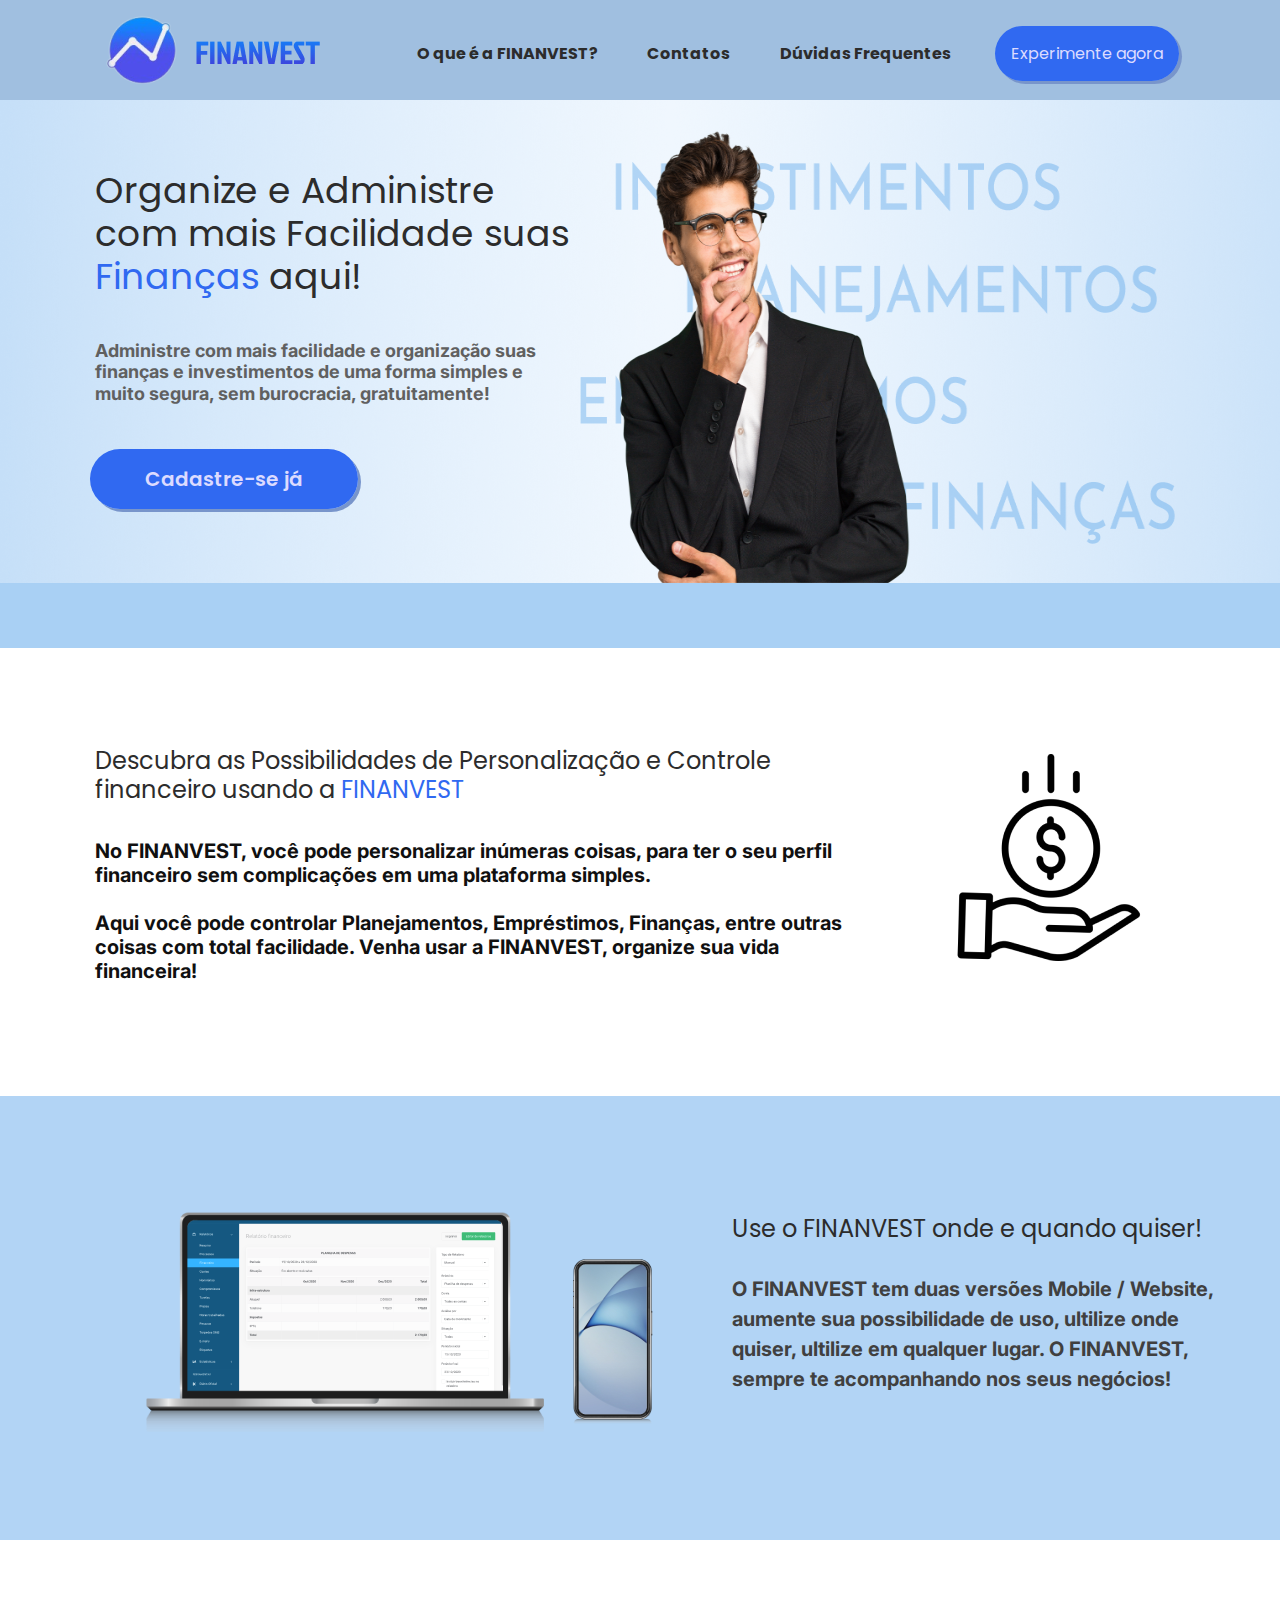
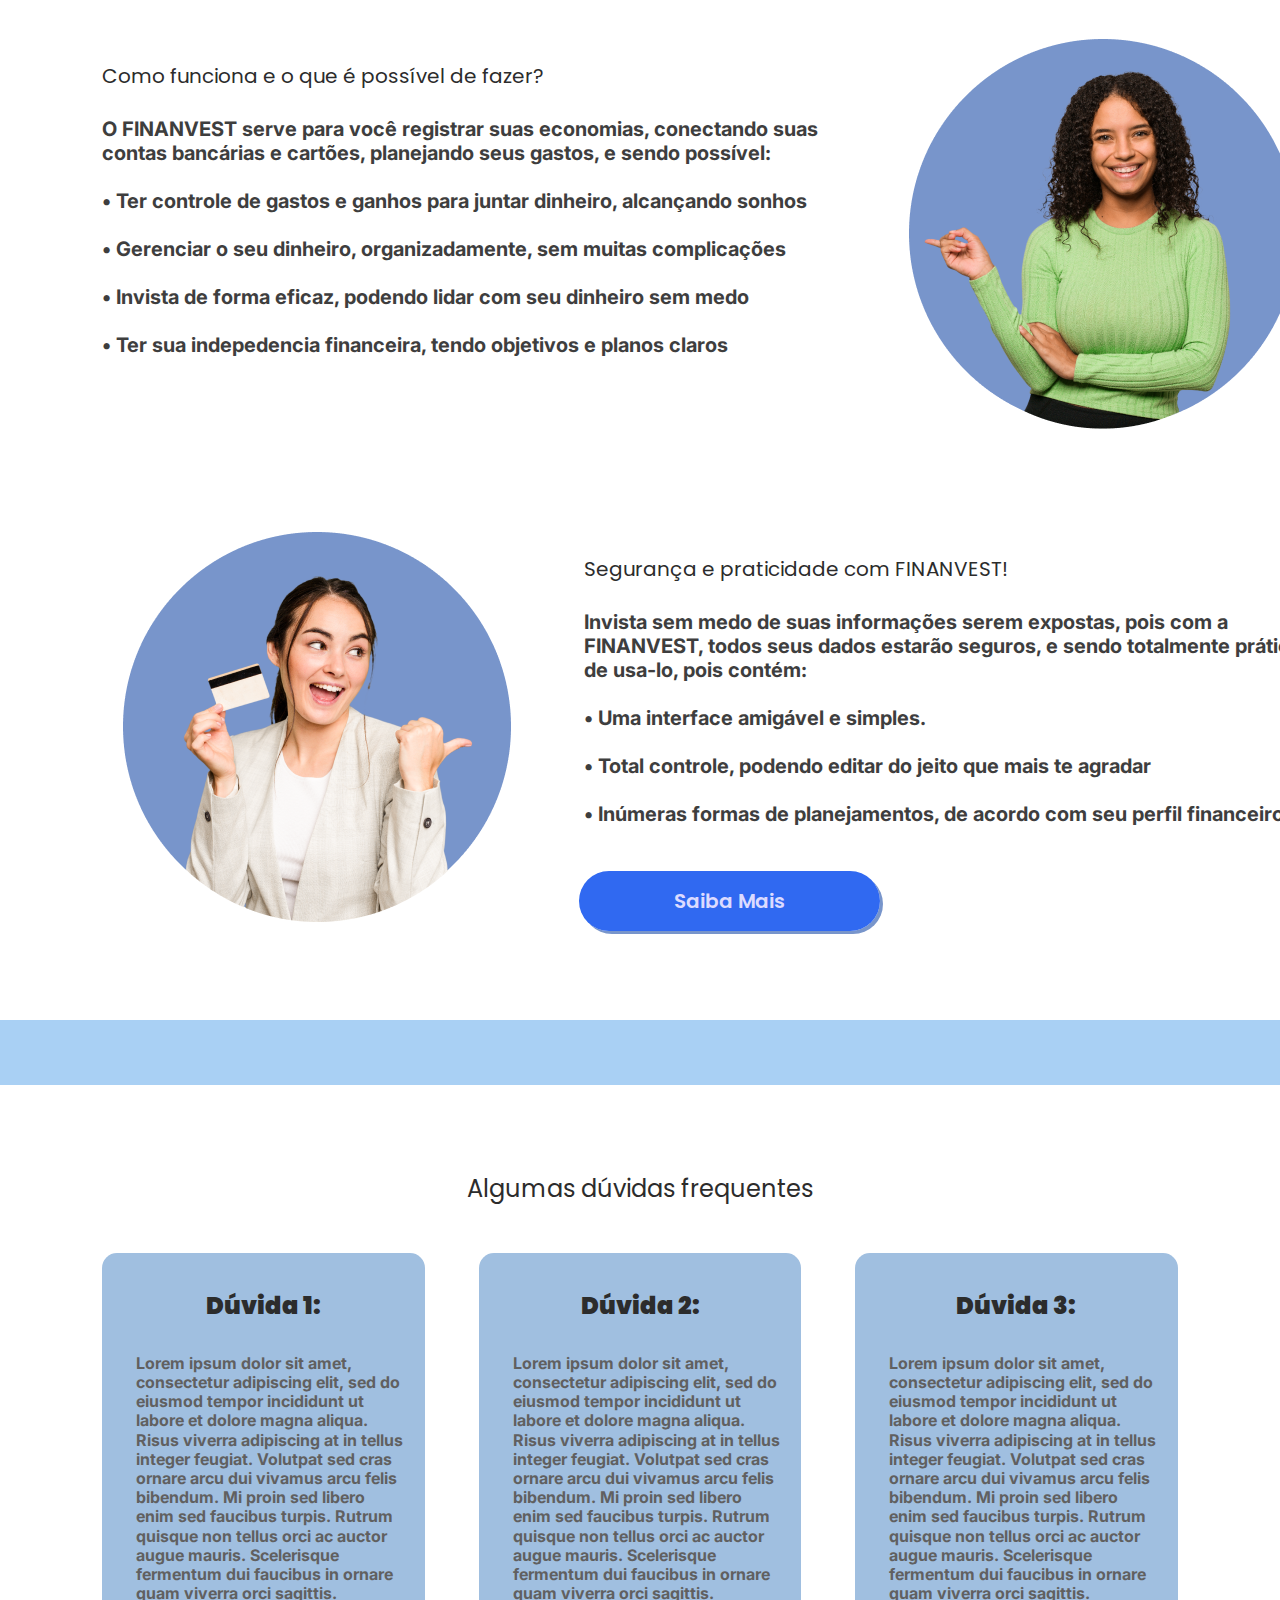
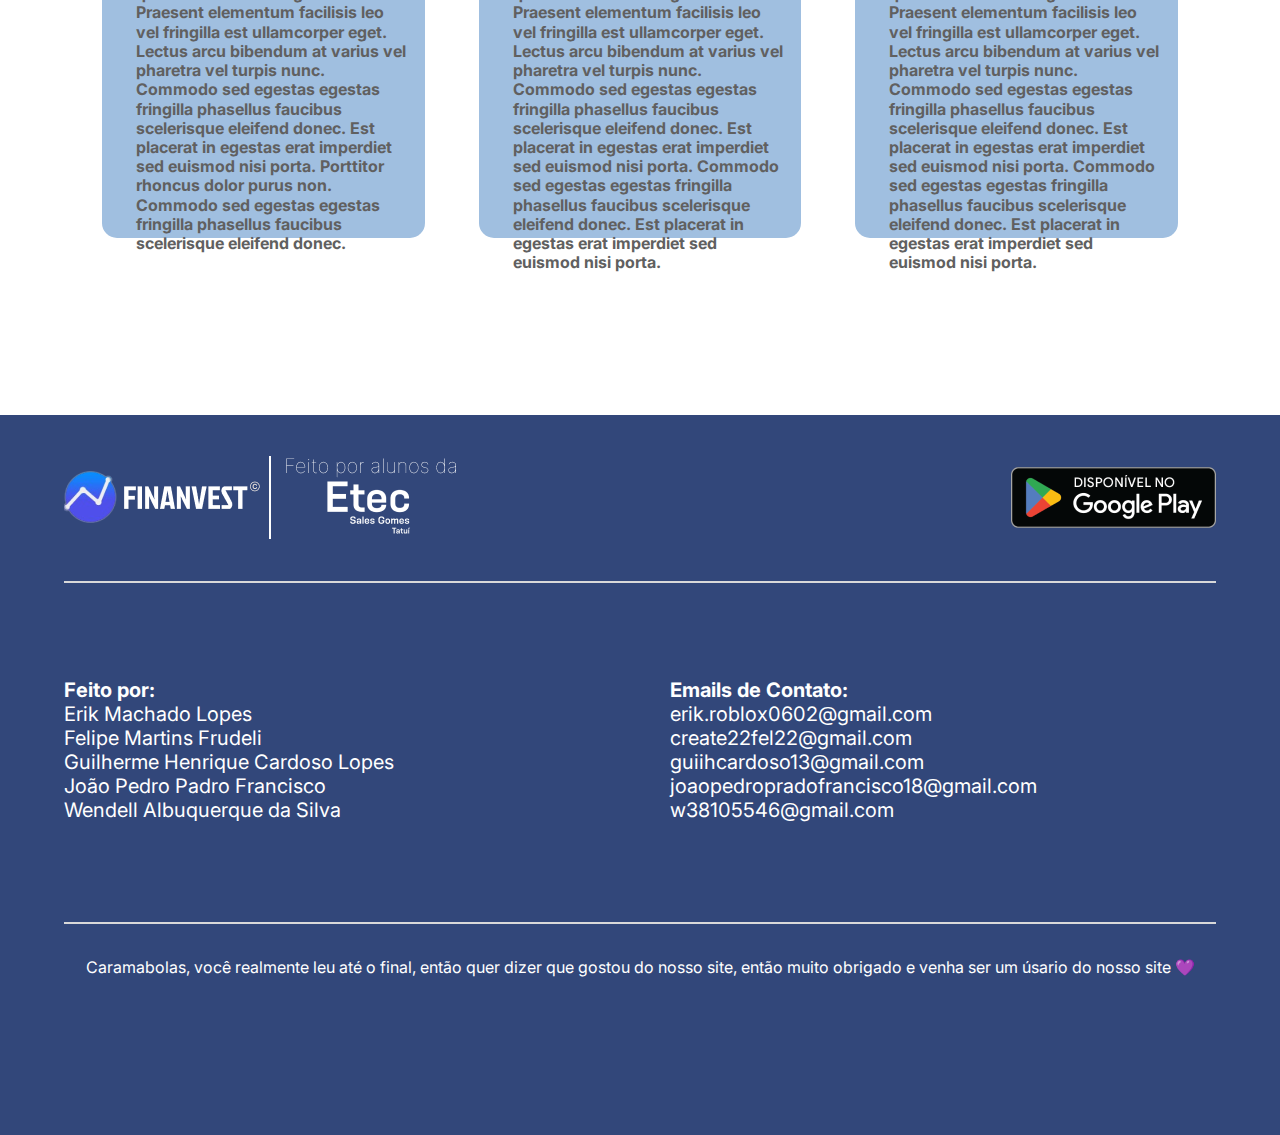
==== commit 0b715b22: "Inserção do menu responsivo" ====
--- a/index.html
+++ b/index.html
@@ -1,20 +1,29 @@
 <!DOCTYPE html>
 <html lang="pt-BR">
 <head>
+
     <meta charset="UTF-8">
     <meta name="viewport" content="width=device-width, initial-scale=1.0">
+
     <title>FINANVEST</title>
+
     <link rel="stylesheet" href="css/style.css">
     <link rel="icon" href="Images/SmallLogo.png">
+
+    <script defer src="javaScript/interface.js"></script>
+
 </head>
 <body>
     <header class="HeaderIndex">
         <div class="logo"><img src="Images/Logo.png" alt="Logo"></div>
-        <nav>
-            <a href="#sobre">O que é a FINANVEST?</a>
-            <a href="#contact">Contatos</a>
-            <a href="#quest">Dúvidas Frequentes</a>
-            <a class="loginbutton" href="#">Experimente agora</a>
+        <nav class="nav">
+            <button class="hamburger"></button>
+            <ul class="navList">
+            <li><a href="#sobre">O que é a FINANVEST?</a></li>
+            <li><a href="#contact">Contatos</a></li>
+            <li><a href="#quest">Dúvidas Frequentes</a></li>
+            <li><a class="loginbutton" href="#">Experimente agora</a></li>
+        </ul>
         </nav>
     </header>
 
@@ -22,7 +31,7 @@
         <div class="herotext">
             <p class="title">Organize e Administre com mais Facilidade suas <span>Finanças</span> aqui!</p>
             <p class="phero">Administre com mais facilidade e organização suas finanças e investimentos de uma forma simples e muito segura, sem burocracia, gratuitamente!</p>
-            <a class="loginbutton" href="#">Se Cadastre-se já</a>
+            <a class="loginbutton" href="#">Cadastre-se já</a>
         </div>
         <div class="image"> </div>
     </section>
--- a/css/style.css
+++ b/css/style.css
@@ -1,7 +1,7 @@
 
 @import url('https://fonts.googleapis.com/css2?family=Inter&family=Poppins&display=swap');
 
-body{
+*{
     margin: 0;
     padding: 0;
 }
@@ -9,27 +9,31 @@
     background-color: #A0BFE0;
     width: 100% ;
     height: 100px;
-    display: inline-flex;
+    display: flex;
     justify-content: space-between;
 }
 .logo{
     margin-left: 95px;
     margin-top: 15px;
 }
-nav{
-    margin-top: 39px;
+.nav{
+    margin-top: 4.5vh;
     margin-right: 4%;
 }
-nav a{
+.nav .navList {
+    display: flex;
+    list-style: none;
+}
+.nav .navList a{
     margin-right: 49.5px;
     font-family: "Poppins";
     text-decoration: none;
-    color: #000;
+    color: #2C2C2C;
     font-size: 16px;
     font-style: normal;
     font-weight: bold;
 }
-.loginbutton{
+.nav .navList .loginbutton{
     margin-left: -5px ;
     color: #DCDBFF;
     font-weight: normal;
@@ -38,6 +42,37 @@
     border-radius: 40px;
     box-shadow: 3px 3px #7895CB;
 }
+
+.loginbutton {
+    margin-left: -5px ;
+    color: #DCDBFF;
+    background-color: #3069F1;
+    padding: 16px;
+    border-radius: 40px;
+    box-shadow: 3px 3px #7895CB;
+}
+
+.nav .hamburger {
+    margin-top: 2.5vh;
+    display: none;
+    border: none;
+    background: none;
+    border-top: 7px solid #3069F1;
+    cursor: pointer;
+}
+
+.nav .hamburger::before,
+.nav .hamburger::after{
+    content: " ";
+    display: block;
+    width: 50px;
+    height: 7px;
+    background: #3069F1;
+    margin-top: 5px;
+    position: relative;
+    transition: 0.3s;
+}
+
 .herotext{
     padding-top: 69px;
     margin-left: 95px;
@@ -223,7 +258,7 @@
 }
 .questions .boxs .quest{
     width: 30%;
-    height: 500px;
+    height: 65vh;
     border-radius: 15px;
     background: #A0BFE0;
 }
@@ -253,7 +288,7 @@
 .contacts{
     background-color: #32477A;
     width: 100%;
-    height: 636px;
+    height:80vh;
     margin-top: 177px;
 }
 .contacts .top{
@@ -335,8 +370,68 @@
         margin-top: 4.5%;
         margin-left: 40%;
     }
-    nav {
-        display: none;
+    .nav{
+        margin-top: 2vh;
+    }
+    .nav .navList {
+        margin-right: 0;
+        position: fixed;
+        top: 0;
+        left: 0;
+        width: 100vw;
+        height: 100vh;
+        background: #A0BFE0;
+        clip-path: circle(100px at 90% -15%);
+        transition: 1s ease-out;
+
+        flex-direction: column;
+        justify-content: space-around;
+        align-items: center;
+        gap: 0;
+        pointer-events: none;
+    }
+
+    .nav.active .navList{
+        clip-path: circle(1500px at 90% -15%);
+        pointer-events: all;
+    }
+    .nav.active .navList a {
+        opacity: 1;
+    }
+    .nav.active .hamburger {
+        position: fixed;
+        top: 15px;
+        right: 16px;
+        border-top-color: transparent;
+    }
+    .nav.active .hamburger::before {
+        transform: rotate(135deg);
+    }
+    .nav.active .hamburger::after {
+        transform: rotate(-135deg);
+        top: -12px;
+    }
+
+    .nav .navList a {
+        margin: 0;
+        font-size: 20px;
+        opacity: 0;
+    }
+    .navList li:nth-child(1) a {
+        transition:  0.5s 0.4s;
+    }
+    .navList li:nth-child(2) a {
+        transition:  0.5s 0.6s;
+    }
+    .navList li:nth-child(3) a {
+        transition:  0.5s 0.8s;
+    }
+    .navList li:nth-child(4) a {
+        transition:  0.5s 1s;
+    }
+    .nav .hamburger {
+        display: block;
+        z-index: 1;
     }
     .hero{
         background-image: url(../Images/BackgroundHeroResponsive.png);
@@ -417,7 +512,7 @@
         margin-left: 9%;
         margin-right: 0%;
         margin-top: 7vh;
-        height: 38vh;
+        height: 55vh;
         display: flex;
         flex-flow: column wrap;
         justify-content: space-between;
@@ -451,7 +546,7 @@
     }
     .questions .boxs .one{
         width: 100%;
-        height: 65vh;
+        height: 90vh;
     }
     .questions .boxs .two{
         display: none;
@@ -486,6 +581,6 @@
         font-size: 8px;
         text-align: center;
         margin-left: 5%;
-        margin-right: 5%;
+        margin-right: 5%
     }
 }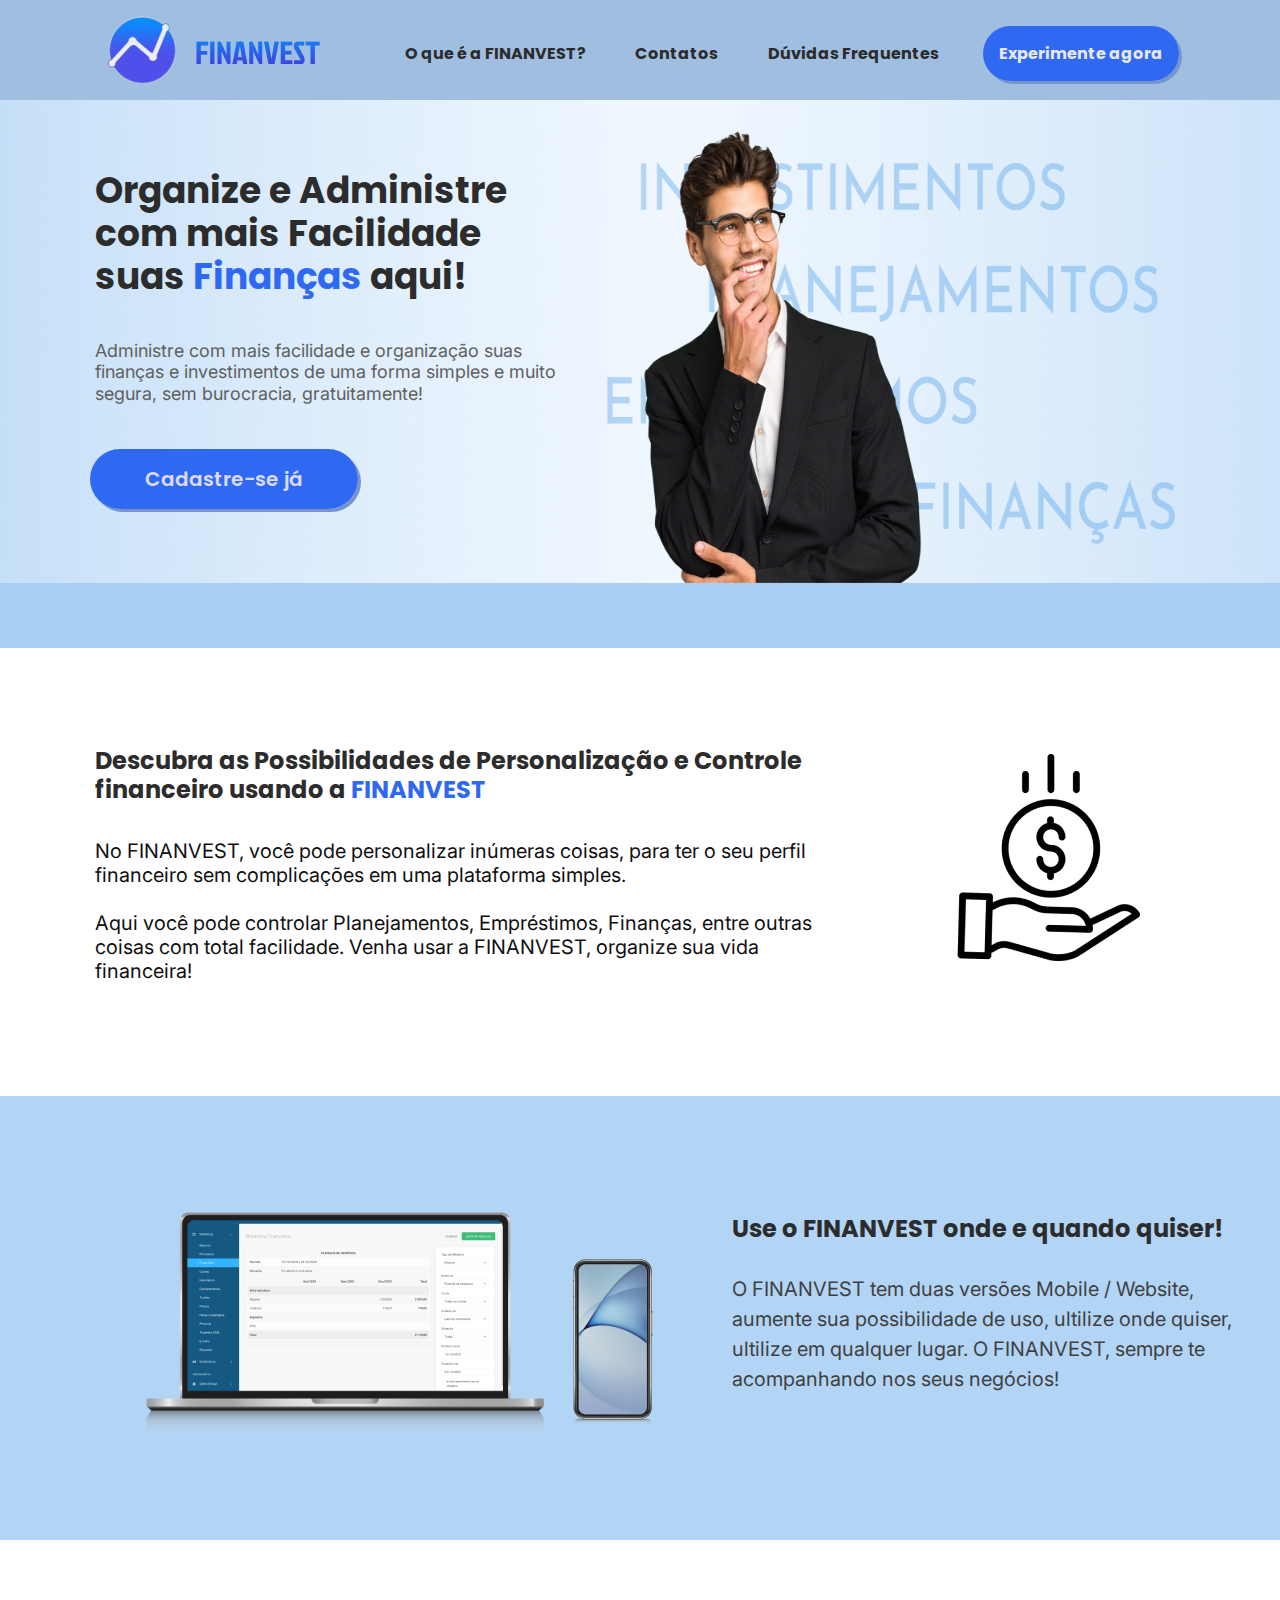
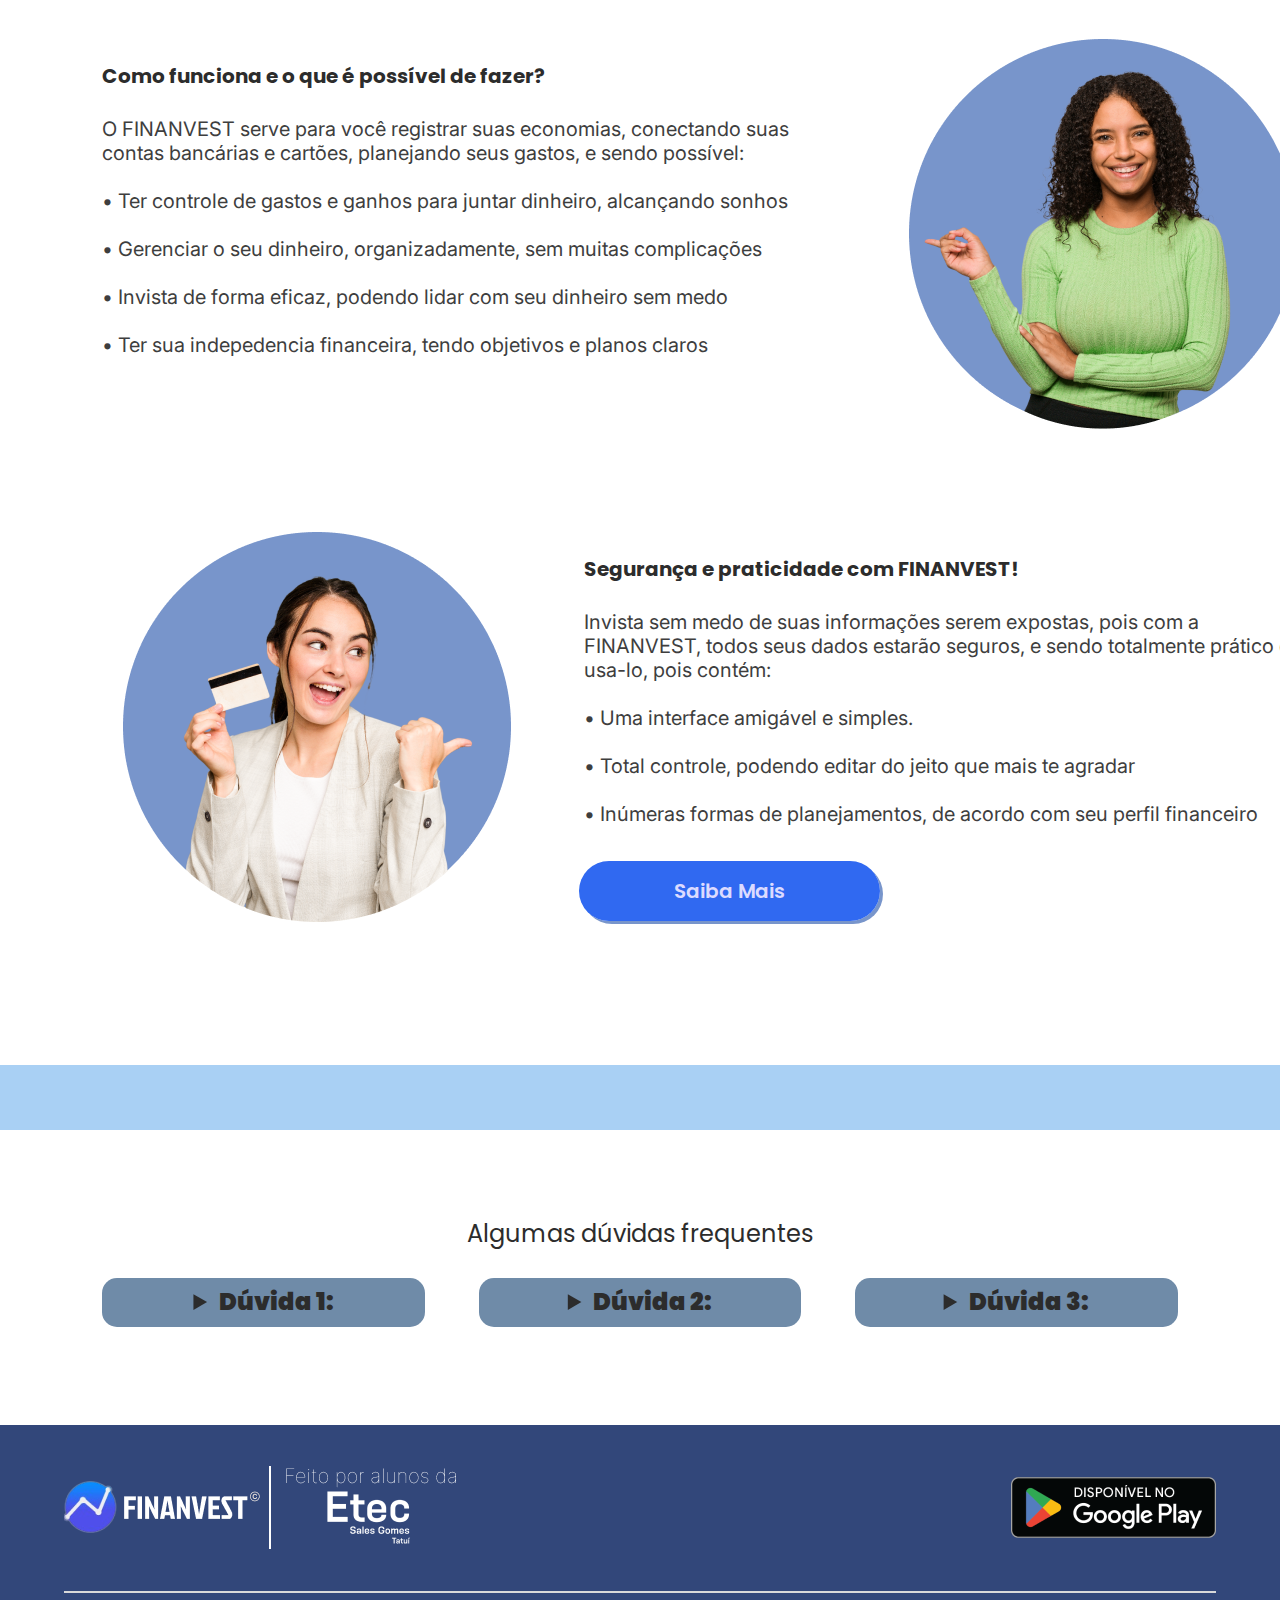
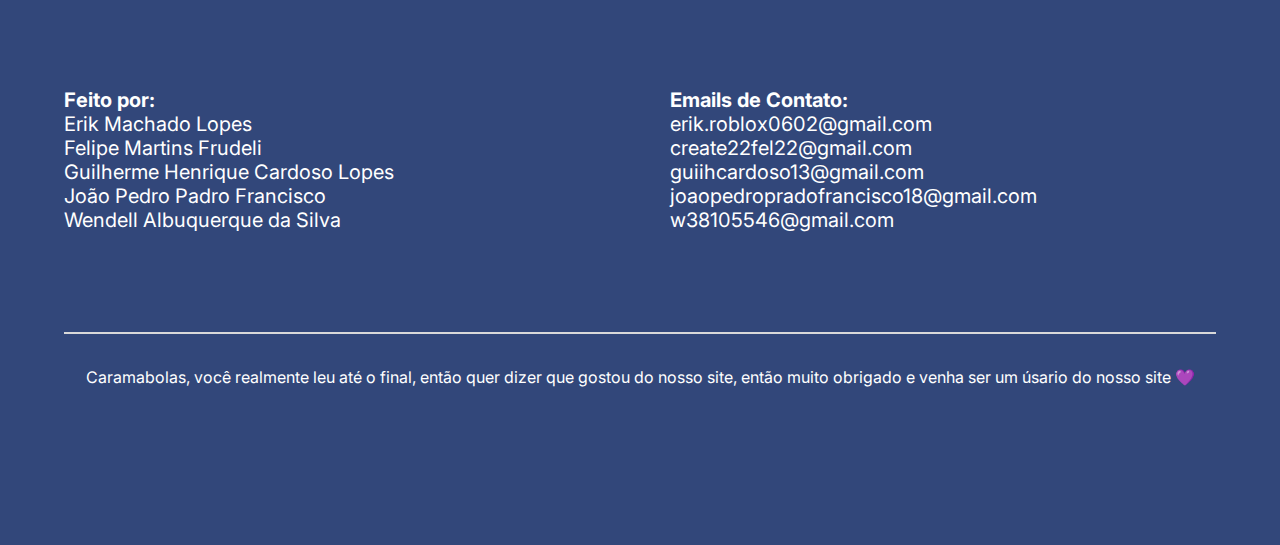
==== commit 7a071995: "Updates in questions boxs" ====
--- a/index.html
+++ b/index.html
@@ -30,7 +30,7 @@
     <section class="hero">
         <div class="herotext">
             <p class="title">Organize e Administre com mais Facilidade suas <span>Finanças</span> aqui!</p>
-            <p class="phero">Administre com mais facilidade e organização suas finanças e investimentos de uma forma simples e muito segura, sem burocracia, gratuitamente!</p>
+            <p class="paragraf">Administre com mais facilidade e organização suas finanças e investimentos de uma forma simples e muito segura, sem burocracia, gratuitamente!</p>
             <a class="loginbutton" href="#">Cadastre-se já</a>
         </div>
         <div class="image"> </div>
@@ -42,7 +42,7 @@
         <div class="sobreup">
             <div class="sobretext">
                 <p class="title">Descubra as Possibilidades de Personalização  e  Controle financeiro usando a <span>FINANVEST</span></p>
-                <p class="psobre">No FINANVEST, você pode personalizar inúmeras coisas, para ter o seu perfil financeiro sem complicações em uma plataforma simples.</br></br>Aqui você pode controlar Planejamentos, Empréstimos, Finanças, entre outras coisas com total facilidade. Venha usar a FINANVEST, organize sua vida financeira!</p>
+                <p class="paragraf">No FINANVEST, você pode personalizar inúmeras coisas, para ter o seu perfil financeiro sem complicações em uma plataforma simples.</br></br>Aqui você pode controlar Planejamentos, Empréstimos, Finanças, entre outras coisas com total facilidade. Venha usar a FINANVEST, organize sua vida financeira!</p>
             </div>
         <div class="icon"><img src="Images/IconCoin.png" alt="Icon Coin"></div>
         </div>
@@ -52,7 +52,7 @@
             </div>
             <div class="boxtext">
             <p class="title">Use o FINANVEST onde e quando quiser!</p>
-            <p class="boxp">O FINANVEST tem duas versões Mobile / Website,  aumente sua possibilidade de uso, ultilize onde quiser, ultilize em qualquer lugar. O FINANVEST, sempre te acompanhando nos seus negócios!</p>
+            <p class="paragraf">O FINANVEST tem duas versões Mobile / Website,  aumente sua possibilidade de uso, ultilize onde quiser, ultilize em qualquer lugar. O FINANVEST, sempre te acompanhando nos seus negócios!</p>
             </div>
         </div>
         <a name="sobre"></a>
@@ -61,7 +61,7 @@
     <div class="card one">
         <div class="text">
             <p class="title">Como funciona e o que é possível de fazer?</a></p>
-            <p class="textp">O FINANVEST serve para você registrar suas economias, conectando suas contas bancárias e cartões, planejando seus gastos, e sendo possível:</br> 
+            <p class="paragraf">O FINANVEST serve para você registrar suas economias, conectando suas contas bancárias e cartões, planejando seus gastos, e sendo possível:</br> 
             </br>
             • Ter controle de gastos e ganhos para juntar dinheiro, alcançando sonhos</br> 
             </br>
@@ -79,7 +79,7 @@
         <div class="image_woman2"><img src="Images/Woman2.png" alt="Woman 2"></div>
         <div class="text">
             <p class="title">Segurança e praticidade com FINANVEST!</p>
-            <p class="textp1">Invista sem medo de suas informações serem expostas, pois com a FINANVEST, todos seus dados estarão seguros, e sendo totalmente prático de usa-lo, pois contém:</br>
+            <p class="paragraf second">Invista sem medo de suas informações serem expostas, pois com a FINANVEST, todos seus dados estarão seguros, e sendo totalmente prático de usa-lo, pois contém:</br>
             </br>
             • Uma interface amigável e simples.</br>
             </br>
@@ -97,18 +97,18 @@
     <section class="questions">
         <p class="title">Algumas dúvidas frequentes</p>
         <div class="boxs">
-            <div class="quest one">
-                <p class="titleq">Dúvida 1:</p>
-                <p class="questp">Lorem ipsum dolor sit amet, consectetur adipiscing elit, sed do eiusmod tempor incididunt ut labore et dolore magna aliqua. Risus viverra adipiscing at in tellus integer feugiat. Volutpat sed cras ornare arcu dui vivamus arcu felis bibendum. Mi proin sed libero enim sed faucibus turpis. Rutrum quisque non tellus orci ac auctor augue mauris. Scelerisque fermentum dui faucibus in ornare quam viverra orci sagittis. Praesent elementum facilisis leo vel fringilla est ullamcorper eget. Lectus arcu bibendum at varius vel pharetra vel turpis nunc. Commodo sed egestas egestas fringilla phasellus faucibus scelerisque eleifend donec. Est placerat in egestas erat imperdiet sed euismod nisi porta. Porttitor rhoncus dolor purus non. Commodo sed egestas egestas fringilla phasellus faucibus scelerisque eleifend donec.</p>
-            </div>
-            <div class="quest two">
-                <p class="titleq">Dúvida 2:</p>
-                <p class="questp">Lorem ipsum dolor sit amet, consectetur adipiscing elit, sed do eiusmod tempor incididunt ut labore et dolore magna aliqua. Risus viverra adipiscing at in tellus integer feugiat. Volutpat sed cras ornare arcu dui vivamus arcu felis bibendum. Mi proin sed libero enim sed faucibus turpis. Rutrum quisque non tellus orci ac auctor augue mauris. Scelerisque fermentum dui faucibus in ornare quam viverra orci sagittis. Praesent elementum facilisis leo vel fringilla est ullamcorper eget. Lectus arcu bibendum at varius vel pharetra vel turpis nunc. Commodo sed egestas egestas fringilla phasellus faucibus scelerisque eleifend donec. Est placerat in egestas erat imperdiet sed euismod nisi porta. Commodo sed egestas egestas fringilla phasellus faucibus scelerisque eleifend donec. Est placerat in egestas erat imperdiet sed euismod nisi porta.</p>
-            </div>
-            <div class="quest three">
-                <p class="titleq">Dúvida 3:</p>
-                <p class="questp">Lorem ipsum dolor sit amet, consectetur adipiscing elit, sed do eiusmod tempor incididunt ut labore et dolore magna aliqua. Risus viverra adipiscing at in tellus integer feugiat. Volutpat sed cras ornare arcu dui vivamus arcu felis bibendum. Mi proin sed libero enim sed faucibus turpis. Rutrum quisque non tellus orci ac auctor augue mauris. Scelerisque fermentum dui faucibus in ornare quam viverra orci sagittis. Praesent elementum facilisis leo vel fringilla est ullamcorper eget. Lectus arcu bibendum at varius vel pharetra vel turpis nunc. Commodo sed egestas egestas fringilla phasellus faucibus scelerisque eleifend donec. Est placerat in egestas erat imperdiet sed euismod nisi porta. Commodo sed egestas egestas fringilla phasellus faucibus scelerisque eleifend donec. Est placerat in egestas erat imperdiet sed euismod nisi porta.</p>
-            </div>
+            <details class="quest">
+                <summary class="title">Dúvida 1:</summary>
+                <p class="paragraf">Lorem ipsum dolor sit amet, consectetur adipiscing elit, sed do eiusmod tempor incididunt ut labore et dolore magna aliqua. Risus viverra adipiscing at in tellus integer feugiat. Volutpat sed cras ornare arcu dui vivamus arcu felis bibendum. Mi proin sed libero enim sed faucibus turpis. Rutrum quisque non tellus orci ac auctor augue mauris. Scelerisque fermentum dui faucibus in ornare quam viverra orci sagittis. Praesent elementum facilisis leo vel fringilla est ullamcorper eget. Lectus arcu bibendum at varius vel pharetra vel turpis nunc. Commodo sed egestas egestas fringilla phasellus faucibus scelerisque eleifend donec.</p>
+            </details>
+            <details class="quest">
+                <summary class="title">Dúvida 2:</summary>
+                <p class="paragraf">Lorem ipsum dolor sit amet, consectetur adipiscing elit, sed do eiusmod tempor incididunt ut labore et dolore magna aliqua. Risus viverra adipiscing at in tellus integer feugiat. Volutpat sed cras ornare arcu dui vivamus arcu felis bibendum. Mi proin sed libero enim sed faucibus turpis. Rutrum quisque non tellus orci ac auctor augue mauris. Scelerisque fermentum dui faucibus in ornare quam viverra orci sagittis. Praesent elementum facilisis leo vel fringilla est ullamcorper eget. Lectus arcu bibendum at varius vel pharetra vel turpis nunc. Commodo sed egestas egestas fringilla phasellus faucibus scelerisque eleifend donec.</p>
+            </details>
+            <details class="quest">
+                <summary class="title">Dúvida 3:</summary>
+                <p class="paragraf">Lorem ipsum dolor sit amet, consectetur adipiscing elit, sed do eiusmod tempor incididunt ut labore et dolore magna aliqua. Risus viverra adipiscing at in tellus integer feugiat. Volutpat sed cras ornare arcu dui vivamus arcu felis bibendum. Mi proin sed libero enim sed faucibus turpis. Rutrum quisque non tellus orci ac auctor augue mauris. Scelerisque fermentum dui faucibus in ornare quam viverra orci sagittis. Praesent elementum facilisis leo vel fringilla est ullamcorper eget. Lectus arcu bibendum at varius vel pharetra vel turpis nunc. Commodo sed egestas egestas fringilla phasellus faucibus scelerisque eleifend donec.</p>
+            </details>
         </div>
     </section>
 
--- a/css/style.css
+++ b/css/style.css
@@ -1,30 +1,34 @@
-
 @import url('https://fonts.googleapis.com/css2?family=Inter&family=Poppins&display=swap');
 
-*{
+* {
     margin: 0;
     padding: 0;
 }
-header{
+
+header {
     background-color: #A0BFE0;
-    width: 100% ;
+    width: 100%;
     height: 100px;
     display: flex;
     justify-content: space-between;
 }
-.logo{
+
+.logo {
     margin-left: 95px;
     margin-top: 15px;
 }
-.nav{
+
+.nav {
     margin-top: 4.5vh;
     margin-right: 4%;
 }
+
 .nav .navList {
     display: flex;
     list-style: none;
 }
-.nav .navList a{
+
+.nav .navList a {
     margin-right: 49.5px;
     font-family: "Poppins";
     text-decoration: none;
@@ -33,8 +37,9 @@
     font-style: normal;
     font-weight: bold;
 }
-.nav .navList .loginbutton{
-    margin-left: -5px ;
+
+.loginbutton {
+    margin-left: -5px;
     color: #DCDBFF;
     font-weight: normal;
     background-color: #3069F1;
@@ -43,13 +48,8 @@
     box-shadow: 3px 3px #7895CB;
 }
 
-.loginbutton {
-    margin-left: -5px ;
-    color: #DCDBFF;
-    background-color: #3069F1;
-    padding: 16px;
-    border-radius: 40px;
-    box-shadow: 3px 3px #7895CB;
+.nav .navList .loginbutton {
+    color: rgb(231, 231, 231);
 }
 
 .nav .hamburger {
@@ -62,7 +62,7 @@
 }
 
 .nav .hamburger::before,
-.nav .hamburger::after{
+.nav .hamburger::after {
     content: " ";
     display: block;
     width: 50px;
@@ -73,44 +73,55 @@
     transition: 0.3s;
 }
 
-.herotext{
+.herotext {
     padding-top: 69px;
     margin-left: 95px;
 }
-.hero{
+
+.hero {
     background-image: url(../Images/BackgroundHero.png);
     width: 100%;
     height: 483px;
     display: inline-flex;
     justify-content: space-between;
 }
-.title{
+
+.title {
     color: #2C2C2C;
     font-family: "Poppins";
     font-size: 36px;
     font-style: normal;
     text-align: left;
     margin: 0;
-    line-height: 120%;  
-}
-.hero .title{
-    width: 480px;
-}
-.hero .title span{
-    color: #3069F1;
-}
-.phero{
+    line-height: 120%;
+}
+
+.paragraf {
     color: #606060;
     font-family: "Inter";
     font-size: 18px;
     font-style: normal;
     line-height: 120%;
     font-weight: bolder;
+}
+
+.hero .title {
+    font-weight: bolder;
+    width: 480px;
+}
+
+.hero .title span {
+    color: #3069F1;
+}
+
+.hero .paragraf {
+    font-weight: normal;
     width: 480px;
     margin-top: 41px;
     margin-bottom: 60px;
 }
-.hero .herotext .loginbutton{
+
+.hero .herotext .loginbutton {
     font-size: 20px;
     font-weight: 600;
     padding-left: 55px;
@@ -118,49 +129,55 @@
     font-family: "Poppins";
     text-decoration: none;
 }
-.hero .image{
-    width: 50vw;
+
+.hero .image {
+    width: 45vw;
     height: 483px;
     background-image: url(../Images/Thinking.png);
     background-size: 100% 483px;
     margin-right: 8%;
 }
-.linehero{
+
+.linehero {
     background-color: #A9D0F4;
     width: 100%;
     height: 65px;
 }
 
-.sobre .sobreup .sobretext{
+.sobre .sobreup .sobretext {
     margin-top: 99px;
     margin-left: 95px;
 }
-.sobre .sobreup{
-    display: flex;
-    justify-content: space-between;
-}
-.sobre .sobreup .sobretext .title{
+
+.sobre .sobreup {
+    display: flex;
+    justify-content: space-between;
+}
+
+.sobre .sobreup .sobretext .title {
+    font-weight: bold;
     font-size: 24px;
     width: 90%;
 }
-.sobre .sobreup .sobretext .title span{
+
+.sobre .sobreup .sobretext .title span {
     color: #3069F1;
 }
-.sobre .sobreup .sobretext .psobre {
+
+.sobre .sobreup .sobretext .paragraf {
     color: #101010;
-    font-family: "Inter";
-    font-size: 20px;
-    font-style: normal;
-    line-height: 120%;
-    font-weight: bolder;
+    font-size: 20px;
+    font-weight: normal;
     width: 90%;
     margin-top: 34px;
 }
-.sobre .icon{
+
+.sobre .icon {
     margin-top: 106px;
     margin-right: 10%;
 }
-.sobre .box{
+
+.sobre .box {
     width: 100%;
     height: 444px;
     background-color: #B2D4F5;
@@ -168,30 +185,34 @@
     display: flex;
     justify-content: space-between;
 }
-.sobre .box .boxtext{
+
+.sobre .box .boxtext {
     margin-right: 8%;
 }
-.sobre .box .image{
+
+.sobre .box .image {
     padding-top: 50px;
     margin-left: 8%;
 }
-.sobre .box .title{
+
+.sobre .box .title {
+    font-weight: bolder;
     margin-left: 10px;
     font-size: 24px;
     margin-top: 119px;
 }
-.sobre .box .boxp{
+
+.sobre .box .paragraf {
     color: #404040;
-    font-family: "Inter";
-    font-size: 20px;
-    font-style: normal;
+    font-size: 20px;
     line-height: 150%;
-    font-weight: bolder;
+    font-weight: normal;
     width: 515px;
     margin-top: 31px;
     margin-left: 10px;
 }
-.card{
+
+.card {
     margin-left: 8%;
     margin-right: 8%;
     margin-top: 124px;
@@ -199,30 +220,34 @@
     flex-wrap: nowrap;
     justify-content: space-between;
 }
-.card .text .title{
-    font-size: 20px;  
-}
-.card .text .textp{
+
+.card .text .title {
+    font-size: 20px;
+    font-weight: bolder;
+}
+
+.card .text .paragraf {
     color: #3E3E3E;
-    font-family: "Inter";
-    font-size: 20px;
-    font-style: normal;
-    line-height: 120%;
-    font-weight: bolder;
+    font-size: 20px;
+    font-weight: normal;
     width: 725px;
     margin-top: 29px;
 }
-.card .image_woman1{
+
+.card .image_woman1 {
     margin-left: 82px;
     margin-top: -24.88px;
 }
-.card .image_woman2{
+
+.card .image_woman2 {
     margin-top: -47.88px;
     margin-right: 10px;
     margin-left: -4%;
     margin-bottom: 8vh;
 }
-.card .text .loginbutton{
+
+.card .text .loginbutton {
+    line-height: 130px;
     font-size: 20px;
     font-weight: 600;
     padding-left: 95px;
@@ -230,81 +255,97 @@
     font-family: "Poppins";
     text-decoration: none;
 }
-.card .text .textp1{
+
+.card .text .paragraf {
     color: #3E3E3E;
-    font-family: "Inter";
-    font-size: 20px;
-    font-style: normal;
-    line-height: 120%;
-    font-weight: bolder;
+    font-size: 20px;
+    font-weight: normal;
     width: 725px;
     margin-top: 29px;
-    margin-bottom: 60px;
-}
-.questions{
+}
+
+.two {
+    margin-bottom: 5vh;
+}
+
+.questions {
     margin-left: 8%;
     margin-right: 8%;
 }
-.questions .boxs{
+
+.questions .boxs {
     display: flex;
     flex-wrap: nowrap;
     justify-content: space-between;
 }
-.questions .title{
+
+.questions .title {
+    position: relative;
     text-align: center;
     font-size: 24px;
     margin-top: 10vh;
-    margin-bottom: 49px;
-}
-.questions .boxs .quest{
+    margin-bottom: -10px;
+}
+
+.questions .boxs .quest {
     width: 30%;
-    height: 65vh;
-    border-radius: 15px;
-    background: #A0BFE0;
-}
-.questions .boxs .quest .titleq{
-    color: #2C2C2C;
-    font-family: "Poppins";
+}
+
+details.quest .title {
     font-size: 24px;
-    font-style: normal;
-    text-align: left;
     font-weight: 1000;
     text-align: center;
     margin-top: 39.41px;
-    line-height: 120%; 
-}
-.questions .boxs .quest .questp{
-    color: #606060;
-    font-family: "Inter";
+    line-height: 120%;
+    background: #6f8ba8;
+    padding: 10px;
+    border-radius: 15px;
+}
+
+details[open].quest .paragraf {
     font-size: 16px;
-    font-style: normal;
-    line-height: 120%;
     font-weight: bolder;
     width: 84%;
     height: 355px;
-    margin-left: 34px;
-    margin-top: 33px;
-}
-.contacts{
+    padding: 30px;
+    background: #A0BFE0;
+    margin-left: 0.5%;
+    border-radius: 0px 0px 15px 15px;
+}
+
+details.quest {
+    transition: all 0.4s ease-in-out;
+    max-height: 1vh;
+}
+
+details[open].quest {
+    max-height: 50vh;
+}
+
+.contacts {
     background-color: #32477A;
     width: 100%;
-    height:80vh;
+    height: 80vh;
     margin-top: 177px;
 }
-.contacts .top{
-    display: flex;
-    justify-content: space-between;
-}
-.contacts .top .logocontact{
+
+.contacts .top {
+    display: flex;
+    justify-content: space-between;
+}
+
+.contacts .top .logocontact {
     margin-left: 5%;
     padding-top: 39px;
     margin-bottom: 38px;
 }
-.contacts .top .download{
+
+.contacts .top .download {
     padding-top: 50px;
     margin-right: 5%;
 }
-.line{
+
+.line {
     background-color: #D9D9D9;
     height: 2px;
     width: 90%;
@@ -312,7 +353,8 @@
     justify-content: space-around;
     margin-left: 5%;
 }
-.contacts .boxcontact{
+
+.contacts .boxcontact {
     display: flex;
     flex-wrap: nowrap;
     justify-content: space-between;
@@ -320,18 +362,21 @@
     margin-top: 95px;
     margin-bottom: 100px;
 }
-.contacts .boxcontact .contact{
+
+.contacts .boxcontact .contact {
     margin-right: 20%;
     width: 514px;
 }
-.contacts .boxcontact .contact p{
+
+.contacts .boxcontact .contact p {
     color: #FFF;
     font-family: "Inter";
     font-size: 20px;
     font-style: normal;
     line-height: 120%;
 }
-.contacts .easteregg{
+
+.contacts .easteregg {
     margin-top: 34px;
     color: #FFF;
     font-family: "Inter";
@@ -342,44 +387,32 @@
     justify-content: center;
 }
 
-/* V -CSS dashboard.html- V */
-
-.HeaderDashboard{
-    width: 100%;
-    height: 10.5vh;
-    background-color: #00052E;
-    display: flex;
-    align-items: center;
-}
-.HeaderDashboard img{
-    width: 181px;
-    height: 39px;
-    margin-left: 9.5vh;
-}
-
 /* Para Celular */
 @media(max-width: 450px) {
-    header .logo{
+    header .logo {
         margin: 0;
     }
-    header img{
+
+    header img {
         display: flex;
-        position:absolute;
+        position: absolute;
         height: 60px;
         clip: rect(0px, 80px, 71px, 0px);
         margin-top: 4.5%;
         margin-left: 40%;
     }
-    .nav{
+
+    .nav {
         margin-top: 2vh;
     }
+
     .nav .navList {
         margin-right: 0;
         position: fixed;
         top: 0;
         left: 0;
         width: 100vw;
-        height: 100vh;
+        height: 80vh;
         background: #A0BFE0;
         clip-path: circle(100px at 90% -15%);
         transition: 1s ease-out;
@@ -391,22 +424,30 @@
         pointer-events: none;
     }
 
-    .nav.active .navList{
+    .nav .hamburger {
+        margin-top: 1.3vh;
+    }
+
+    .nav.active .navList {
         clip-path: circle(1500px at 90% -15%);
         pointer-events: all;
     }
+
     .nav.active .navList a {
         opacity: 1;
     }
+
     .nav.active .hamburger {
         position: fixed;
         top: 15px;
         right: 16px;
         border-top-color: transparent;
     }
+
     .nav.active .hamburger::before {
         transform: rotate(135deg);
     }
+
     .nav.active .hamburger::after {
         transform: rotate(-135deg);
         top: -12px;
@@ -417,23 +458,29 @@
         font-size: 20px;
         opacity: 0;
     }
+
     .navList li:nth-child(1) a {
-        transition:  0.5s 0.4s;
-    }
+        transition: 0.5s 0.4s;
+    }
+
     .navList li:nth-child(2) a {
-        transition:  0.5s 0.6s;
-    }
+        transition: 0.5s 0.6s;
+    }
+
     .navList li:nth-child(3) a {
-        transition:  0.5s 0.8s;
-    }
+        transition: 0.5s 0.8s;
+    }
+
     .navList li:nth-child(4) a {
-        transition:  0.5s 1s;
-    }
+        transition: 0.5s 1s;
+    }
+
     .nav .hamburger {
         display: block;
         z-index: 1;
     }
-    .hero{
+
+    .hero {
         background-image: url(../Images/BackgroundHeroResponsive.png);
         width: 100%;
         height: 814px;
@@ -441,143 +488,187 @@
         margin-top: -10px;
         flex-wrap: wrap;
     }
-    .hero .title{
+
+    .hero .title {
         width: 300px;
         font-size: 24px;
         text-align: center;
     }
-    .phero{
+
+    .hero .herotext .paragraf {
         width: 360px;
         font-size: 14px;
         text-align: center;
         margin-top: 40px;
         margin-bottom: 40px;
     }
-    .hero .image{
+
+    .hero .image {
         width: 100%;
         background-image: url(../Images/ThinkingResponsive.png);
         margin-left: 9%;
     }
-    .herotext{
+
+    .herotext {
         padding-top: 52px;
         margin-left: 0px;
         display: flex;
         flex-wrap: wrap;
         justify-content: center;
     }
-    .sobre .sobreup .sobretext .title{
+
+    .sobre .sobreup .sobretext .title {
         font-size: 24px;
         width: 90%;
     }
-    .sobre .sobreup{
+
+    .sobre .sobreup {
         flex-direction: column;
     }
-    .sobre .sobreup .sobretext{
+
+    .sobre .sobreup .sobretext {
         margin-top: 50px;
         margin-left: 9%;
     }
-    .sobre .sobreup .sobretext .psobre {
+
+    .sobre .sobreup .sobretext .paragraf {
         font-size: 14px;
     }
-    .sobre .icon{
+
+    .sobre .icon {
         display: flex;
         margin: auto;
         margin-top: 3vh;
 
     }
-    .sobre .box{
+
+    .sobre .box {
         flex-flow: column-reverse;
         height: 500px;
     }
-    .sobre .box .image{
+
+    .sobre .box .image {
         margin-left: 4%;
         margin-bottom: 3vh;
         padding: 0;
     }
-    .sobre .box .image img{
-        width: 100%; 
-    }
-    .sobre .box .title{
+
+    .sobre .box .image img {
+        width: 100%;
+    }
+
+    .sobre .box .title {
         margin-left: 9%;
         font-size: 24px;
         width: 90%;
         margin-top: 7vh;
     }
-    .sobre .box .boxp{
+
+    .sobre .box .paragraf {
         margin-left: 9%;
         width: 90%;
         font-size: 14px;
     }
-    .card{
+
+    .card {
         margin-left: 9%;
         margin-right: 0%;
         margin-top: 7vh;
-        height: 55vh;
+        height: 40vh;
         display: flex;
         flex-flow: column wrap;
         justify-content: space-between;
     }
-    .two{
+
+    .second {
+        margin-bottom: 5vh;
+    }
+
+    .two {
         margin-bottom: 15vh;
     }
+
     .card .text {
         width: 90%;
         margin: 0;
     }
-    .card .text .title{
+
+    .card .text .title {
         font-size: 24px;
     }
-    .card .text .textp{
+
+    .card .text .paragraf {
         width: 100%;
         font-size: 14px;
     }
-    .card .image_woman1{
+
+    .card .image_woman1 {
         display: none;
     }
-    .card .text .textp1{
+
+    .card .text .paragraf {
         width: 100%;
         font-size: 14px;
     }
-    .card .image_woman2{
+
+    .card .image_woman2 {
         display: none;
     }
-    .card .loginbutton{
+
+    .card .text .loginbutton {
+        line-height: 50px;
         margin-left: 5%;
     }
-    .questions .boxs .one{
+
+    .questions .boxs {
+        display: flex;
+        flex-wrap: wrap;
+    }
+
+    .questions .boxs .quest .paragraf {
+        width: 81%;
+    }
+
+    .questions .boxs details.quest{
         width: 100%;
-        height: 90vh;
-    }
-    .questions .boxs .two{
+        max-height: 10vh;
+    }
+    .questions .boxs details[open].quest{
+        width: 100%;
+        max-height: 60vh;
+    }
+    
+
+    .contacts {
+        margin-top: 10vh;
+        height: 85vh;
+    }
+
+    .contacts .top {
+        flex-wrap: wrap;
+    }
+
+    .contacts .top .logocontact img {
+        width: 90vw;
+    }
+
+    .contacts .top .download {
         display: none;
     }
-    .questions .boxs .three{
-        display: none;
-    }
-    .contacts{
-        margin-top: 10vh;
-    }
-    .contacts .top{
-        flex-wrap: wrap;
-        
-    }
-    .contacts .top .logocontact img{
-        width: 90vw;
-    }
-    .contacts .top .download{
-        display: none;
-    }
-    .contacts .boxcontact{
+
+    .contacts .boxcontact {
         flex-wrap: wrap;
         text-align: center;
         margin-top: 5vh;
         margin-left: 18%;
         margin-bottom: 5vh;
     }
-    .contacts .boxcontact .contact p{
+
+    .contacts .boxcontact .contact p {
         font-size: 14px;
     }
-    .contacts .easteregg{
+
+    .contacts .easteregg {
         font-size: 8px;
         text-align: center;
         margin-left: 5%;
